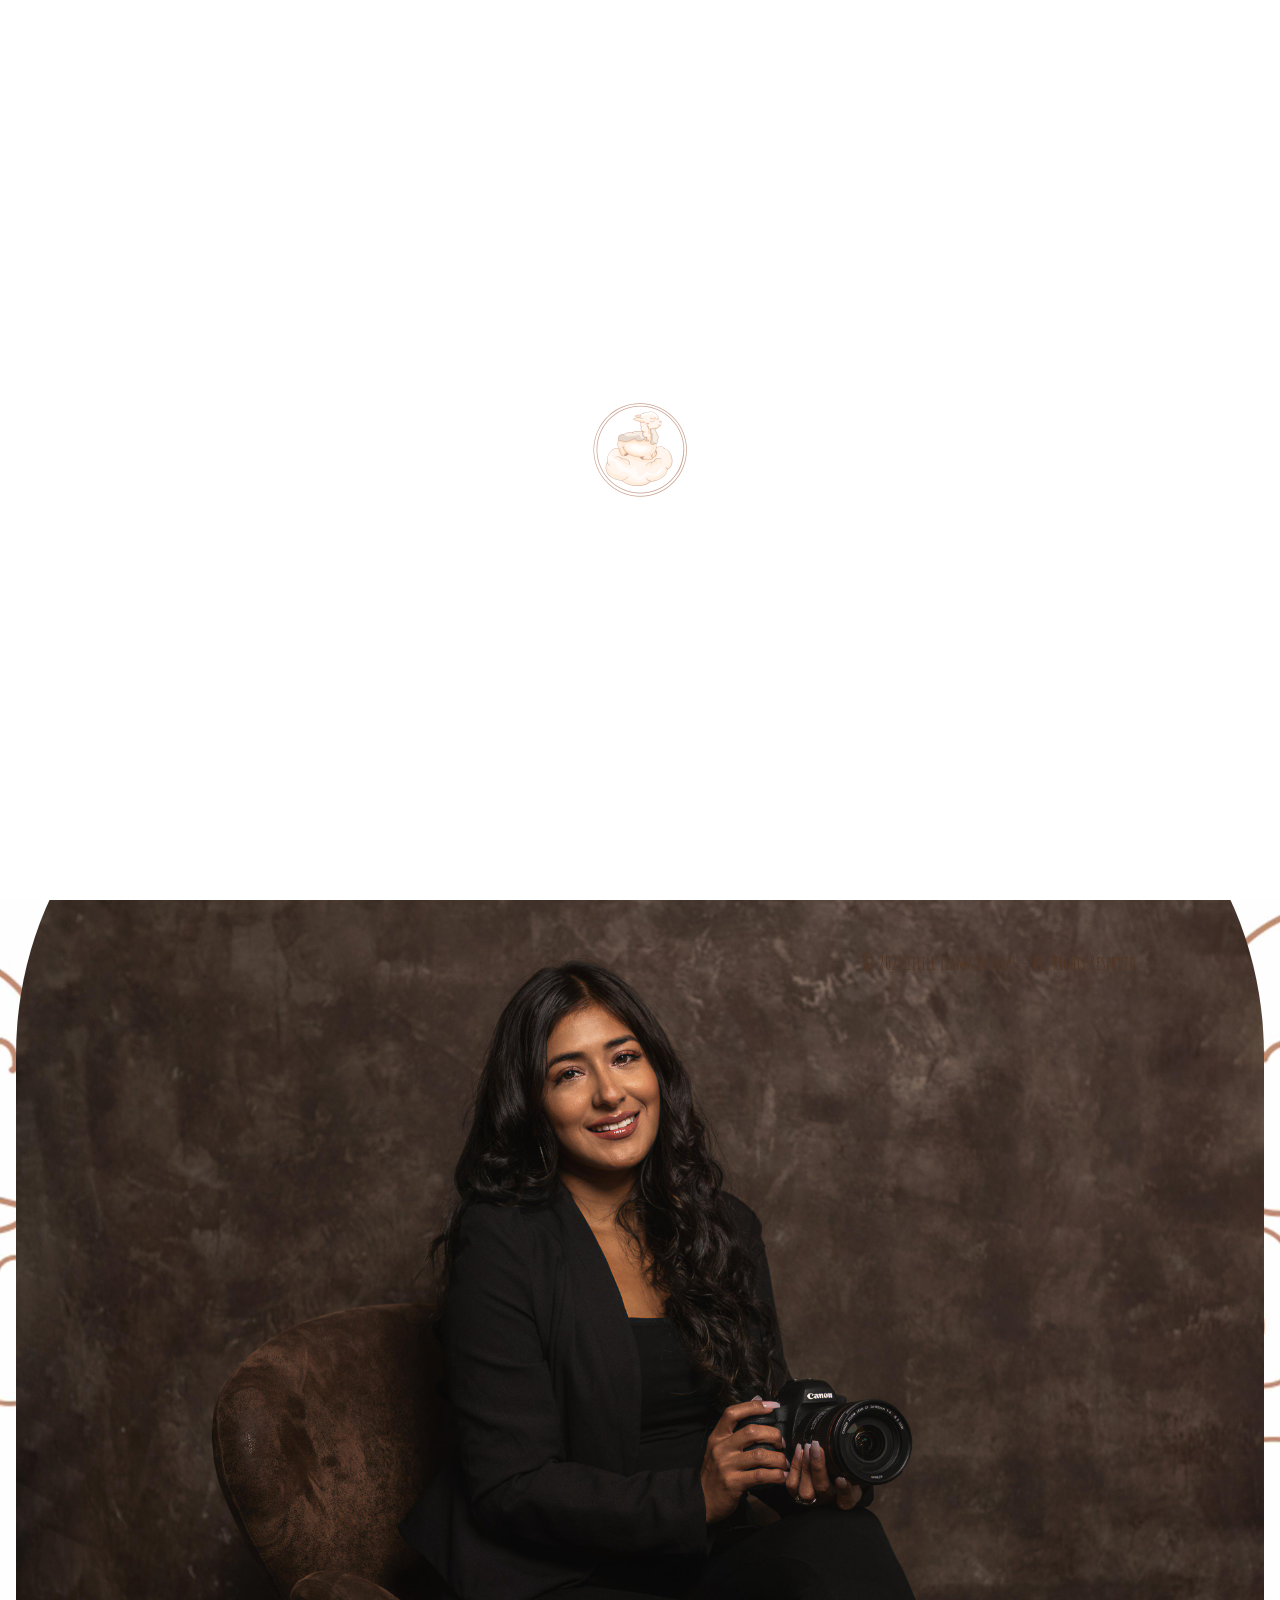
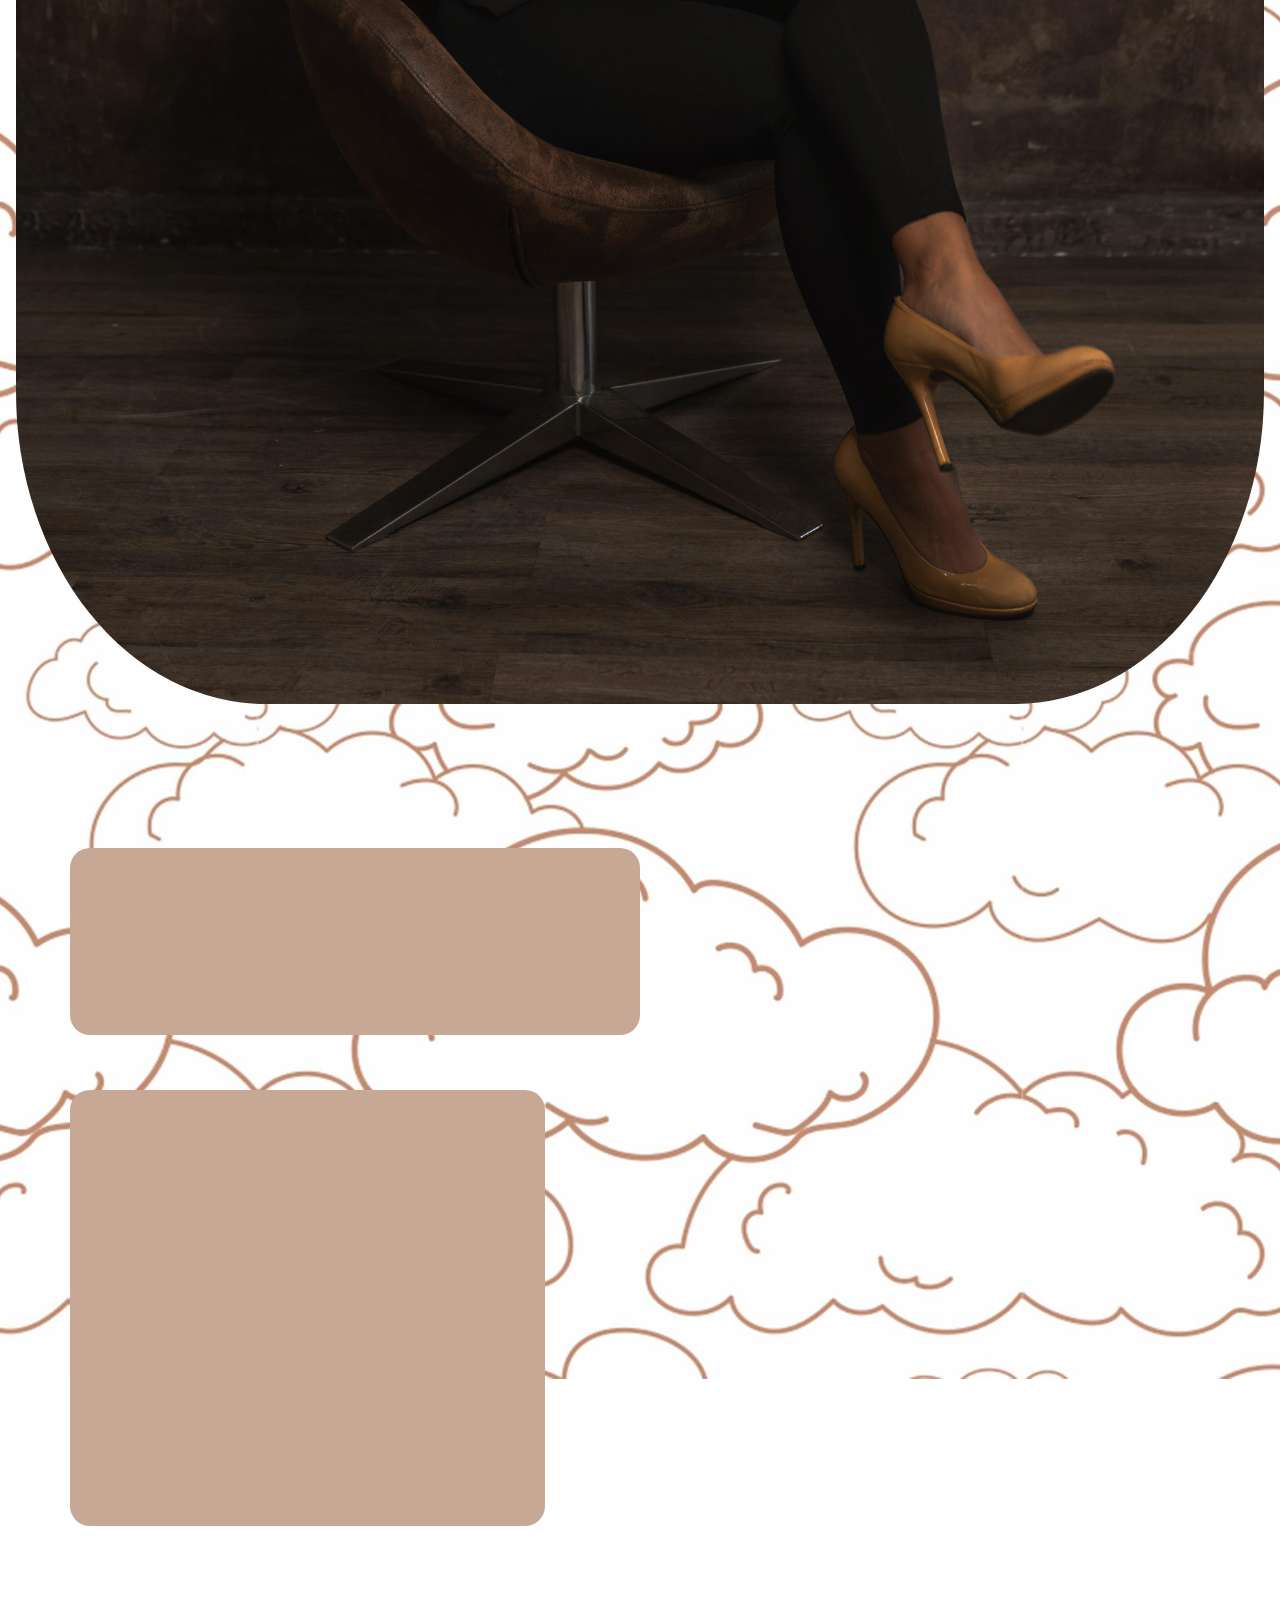
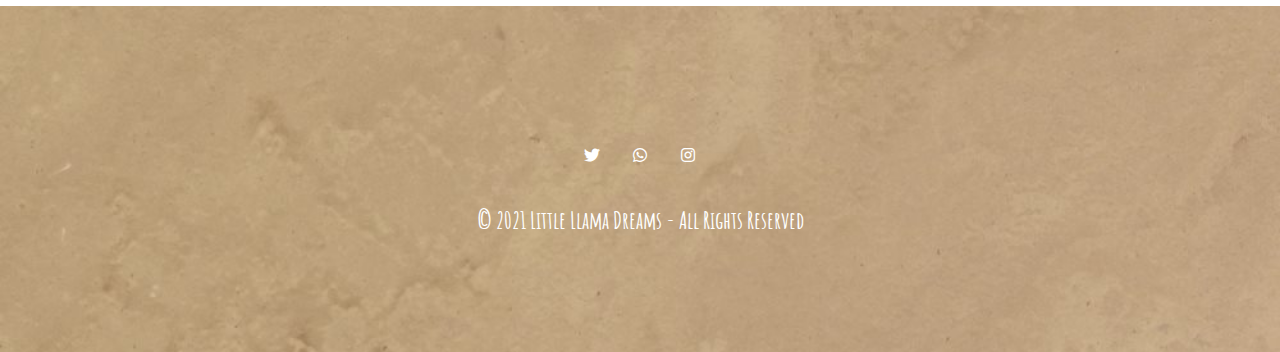
==== about-us.html @ 202f7746 "reupdating1" ====
﻿<!DOCTYPE html>
<html lang="en-US" class="no-js">

<head>

  <!-- Title -->
  <title>About Us - Little Llama Dreams</title>

  <!-- Required Meta Tags -->
  <meta charset="utf-8">
  <meta name="viewport" content="width=device-width, initial-scale=1, shrink-to-fit=no">
  <meta name="description" content="Always in our Memories">

  <!-- Libs CSS -->
  <link rel="stylesheet" href="assets/vendor/fullPage.js/dist/jquery.fullpage.min.css" type="text/css">
  <link rel="stylesheet" href="assets/vendor/slick/slick.min.css" type="text/css">
  <link rel="stylesheet" href="assets/vendor/vegas/vegas.min.css" type="text/css">
  <link rel="stylesheet" href="assets/vendor/magnific-popup/dist/magnific-popup.min.css" type="text/css">
  <link rel="stylesheet" href="assets/vendor/animate.css/animate.min.css" type="text/css">
  <link rel="stylesheet" href="assets/vendor/font-awesome/css/all.min.css" type="text/css">
  <link rel="stylesheet" href="assets/vendor/themify-icons/css/themify-icons.css" type="text/css">
  <link rel="shortcut icon" href="./loader.png">

  <!-- Fonts -->
  <link rel="stylesheet"
    href="https://fonts.googleapis.com/css?family=Open+Sans:400,700%7CMontserrat:200,300,400,500,700&display=swap">

  <!-- Theme CSS -->
  <link rel="stylesheet" href="assets/css/theme.css">

  <!-- Custom CSS -->
  <link rel="stylesheet" href="assets/css/custom.css">

</head>

<body class="layout-wide bg-big">

  <!-- Loader -->
  <div class="loader" style="background-color: white;">
    <img class="loading-custom" src="loader.png" alt="">
    <!-- <img class="loader-division" src="./assets/images/division.png" alt=""> -->
  </div>

  <div id="top"></div>

  <!-- Site navigation -->
  <nav class="site-navbar site-navbar navbar navbar-expand-lg navbar-light fixed-top bg-white shadow-light pt-0 px-4"
    data-navbar-base="navbar-light" data-navbar-toggled="navbar-light" data-navbar-scrolled="navbar-light">

    <!-- Brand -->
    <a class="navbar-brand mr-2" href="index.html">
      <img src="assets/images/logo.png" class="logo-alt" alt="">
    </a>
    <a class="navbar-brand mr-auto margin-neg" href="index.html">
      <img src="assets/images/logo-alt.png" class="logo-alt2" alt="">
    </a>

    <!-- Toggler -->
    <button class="navbar-toggler-alternative" type="button" data-toggle="collapse" data-target="#navbarCollapse"
      aria-controls="navbarCollapse" aria-expanded="false" aria-label="Toggle navigation">
      <span class="navbar-toggler-alternative-icon"></span>
    </button>

    <!-- Collapse -->
    <div class="collapse navbar-collapse" id="navbarCollapse">

      <!-- Navigation -->
      <ul class="navbar-nav ml-auto amatic" id="navigation">
        <li class="nav-item my-auto padding-izq" data-menuanchor="home">
          <a class="nav-link" href="index.html#home">Home</a>
        </li>
        <li class="nav-item my-auto padding-izq" data-menuanchor="what-we-do">
          <a class="nav-link" href="Services.html">Services</a>
        </li>
        <li class="nav-item my-auto padding-izq" data-menuanchor="about-us">
          <a class="nav-link" href="#about-us">About Us</a>
        </li>
        <li class="nav-item my-auto padding-izq" data-menuanchor="reviews">
          <a class="nav-link" href="review.html">Reviews</a>
        </li>
        <li class="nav-item padding-izq">
          <div class="dropdown">
            <a class="nav-link text-brown font-size cursor-pointer" id="dropdownMenuButton" data-toggle="dropdown"
              aria-haspopup="true" aria-expanded="false">
              Portfolio
            </a>
            <div class="dropdown-menu" aria-labelledby="dropdownMenuButton">
              <a class="dropdown-item text-brown font-size" href="Gallery/gallery1.html">Maternity</a>
              <a class="dropdown-item text-brown font-size" href="Gallery/gallery2.html">Newborn</a>
              <a class="dropdown-item text-brown font-size" href="Gallery/gallery3.html">Milestone</a>
            </div>
          </div>
        </li>
        <li class="nav-item">
          <ul class="list-inline d-lg-none mb-3">
            <li class="list-inline-item mx-0">
              <a class="btn btn-icon btn-text-secondary text-brown" href="#" tabindex="0">
                <i class="fab fa-twitter btn-icon-inner"></i>
              </a>
            </li>
            <li class="list-inline-item mx-0">
              <a class="btn btn-icon btn-text-secondary text-brown" href="#" tabindex="0">
                <i class="fab fa-whatsapp btn-icon-inner"></i>
              </a>
            </li>
            <li class="list-inline-item mx-0">
              <a class="btn btn-icon btn-text-secondary text-brown" href="https://instagram.com/littlellamadreams"
                target="_blank" tabindex="0">
                <i class="fab fa-instagram btn-icon-inner"></i>
              </a>
            </li>
          </ul>
        </li>
      </ul>

    </div>
  </nav>

  <!-- Back To Top Button -->
  <a href="#top" class="backtotop">
    <span class="text-brown">Back To Top</span>
    <i class="fas fa-angle-up text-brown"></i>
  </a>

  <!-- Scroll progress -->
  <div class="scroll-progress">
    <div class="sp-left">
      <div class="sp-inner"></div>
      <div class="sp-inner progress"></div>
    </div>
    <div class="sp-right">
      <div class="sp-inner"></div>
      <div class="sp-inner progress"></div>
    </div>
  </div>

  <!-- Fullpage content -->
  <div data-navigation="true">

    <!-- Section - Home -->
    <section class="ln-section d-flex ret" data-anchor="home" data-overlay-color="#00050e" data-overlay-opacity="50">
      <!--<div class="overlay overlay-advanced">
        <div class="overlay-inner bg-image-holder bg-cover">
          <img src="assets/images/background-llama.jpg" alt="background"> this image bg have to be commented
        </div>
      </div>-->
      <h2 class="about-tittle"> About Us </h2>

      <!--<div class="container on-mobile text-white mt-10">
        <div class="row">
          <div class="col-11 col-lg-9 col-xl-6 bg-custom-dark  px-5">
            <h1 class="my-5 animated milky text-center" data-animation="fadeInUp" data-animation-delay="600">Know a little more
              About Us</h1>
            <p class="mb-7 animated font-text text-brown" data-animation="fadeInUp" data-animation-delay="800">Hello and
              welcome to
              Little Llama Dreams! The photography studio where we celebrate family accomplishments by capturing the
              most precious moments of your life in photographs that you will treasure for the rest of your life. Based
              in New York, we specialize in maternity, newborn, cake smash, children, teens, and family photography and
              are based in New York. So, whether you're a soon-to-be mom, a new parent, or simply want to remember the
              good times you've had with your family, we can help!</p>
          </div>
        </div>
      </div>-->
    </section>

    <!-- Section - Our mission -->
    <!--<section class="ln-section d-xl-flex" data-anchor="about-us" data-tooltip="Our mission" data-overlay-color="#00050e"
      data-overlay-opacity="90">
      <div class="overlay overlay-advanced">
        <div class="overlay-inner bg-image-holder bg-cover">
          <img src="assets/images/baby-sleeping.jpg" alt="background"> this image bg have to be commented
        </div>
        <div class="overlay-inner bg-dark opacity-40"></div> this line have to be commented
      </div>
      <div class="container align-self-xl-center text-white">this line have to be commented

        <div class="row row2">
          <div class="col-11 col-xl-6 bg-custom-dark ">
            <h2 class="mb-4 animated milky text-center" data-animation="fadeInUp" data-animation-delay="150">About Us</h2>
            <p class="animated font-text text-brown" data-animation="fadeInUp" data-animation-delay="150">
              At Little Llama Dreams, we are committed to providing the very best photography experience to each and
              every client who walks through our doors and places their trust in us to capture beautiful images of the
              most loved ones in their life. We'd love to meet with you and talk about how we can collaborate to create
              amazing photographs for your family.
              <br><br>
              Our photography studio is fully equipped with a wide range of props, blankets, wraps, outfits, hats, and
              other accessories. Our goal from the moment you walk into our photography studio is to provide a
              home-like, pleasant experience in which parents can relax and enjoy the experience of their treasured baby
              being professionally photographed for the first time.
            </p>
          </div>
        </div>

      </div>
    </section>-->

    <section class="ln-section d-xl-flex" data-anchor="about-us-2" data-overlay-color="#00050e"
      data-overlay-opacity="90">
      <div class="overlay overlay-advanced">
        <div class="overlay-inner bg-image-holder bg-cover">
          <!-- <img src="assets/images/baby-sleeping.jpg" alt="background"> -->
        </div>
        <!-- <div class="overlay-inner bg-dark opacity-40"></div> -->
      </div>
      <div class="container align-self-xl-center text-white">

        <div class="row">
          <div class="col-11 col-xl-6 bg-custom-dark ">
            <h2 class="mb-4 animated milky text-center" data-animation="fadeInUp" data-animation-delay="150">We are committed to
              providing the very best photography experience</h2>
            <p class="animated font-text text-brown" data-animation="fadeInUp" data-animation-delay="150">
              To each and every client who walks through our doors and places their trust in us to capture beautiful
              images of the
              most loved ones in their life. We'd love to meet with you and talk about how we can collaborate to create
              amazing photographs for your family.
            </p>
          </div>
        </div>

      </div>
    </section>

    <div class="bg-cover ver">
      <img src="./new-pictures/ABOUT-ME.jpg" class="fulle" alt="">
    </div>
    <!-- Section - Contact -->
    <section class="ln-section d-xl-flex" data-anchor="contact" data-tooltip="Contact" data-overlay-color="#00050e"
      data-overlay-opacity="90">
      <div class="overlay overlay-advanced">
        <div class="overlay-inner bg-image-holder bg-cover">
          <!-- <img src="assets/images/lana-contact.jpg" alt="background"> -->
        </div>
      </div>
      <div class="container align-self-center text-white">
        <div class="row mb-7">
          <div class="col-11 col-xl-6 bg-custom-dark mt-10">
            <h2 class="mb-4 animated milky text-center" data-animation="fadeInUp">Contact Us</h2>
            <p class="animated font-text text-brown" data-animation="fadeInUp" data-animation-delay="150">Want to say
              hello? Want to know
              more about us? Give us a call or drop us an email and we will get back to you as soon as we can.</p>
          </div>
        </div>
        <div class="row">
          <div class="col-11 col-lg-5 mb-8 mb-lg-0 bg-custom-dark ">
            <div class="row">

              <div class="col-12 col-md-4 col-lg-6 mb-8 mb-md-0 mb-lg-5 animated" data-animation="fadeInUp"
                data-animation-delay="150">
                <div class="icon-5x mb-4 text-brown ti">
                  <i class="ti-mobile"></i>
                  <p class="mb-0 font-text text-brown text-center">+1 (347) 608 3062</p>
                </div>
              </div>

              <div class="col-12 col-md-4 col-lg-6 mb-8 mb-md-0 mb-lg-5 animated" data-animation="fadeInUp"
                data-animation-delay="150">
                <div class="icon-5x mb-4 text-brown ti">
                  <i class="ti-location-pin"></i>
                  <p class="mb-0 font-text text-brown text-center">104 grant ave Brooklyn NY 11208<br />
                    United States</p>
                </div>
              </div>

              <div class="col-12 col-md-4 col-lg-6 animated" data-animation="fadeInUp" data-animation-delay="150">
                <div class="icon-5x mb-4 text-brown ti">
                  <i class="ti-email"></i>
                  <p class="mb-0 font-text text-brown text-center"><a href="mailto:littlellamadreams@gmail.com"
                    class="text-brown">littlellamadreams@gmail.com</a>
                  </p>
                </div>
              </div>

            </div>
          </div>
          <div class="col-11 col-lg-6 offset-lg-1 animated bg-custom-dark " data-animation="fadeInUp"
            data-animation-delay="150">
            <div class="contact-form">
              <form class="mb-0 amatic text-brown" id="cf" name="cf" action="include/sendemail.php" method="post"
                autocomplete="off">
                <div class="form-row">

                  <div class="col-12 col-md-6">
                    <div class="form-group">
                      <input type="text" id="cf-name" name="cf-name" placeholder="Enter your name"
                        class="form-control required text-brown">
                    </div>
                  </div>

                  <div class="col-12 col-md-6">
                    <div class="form-group">
                      <input type="email" id="cf-email" name="cf-email" placeholder="Enter your email address"
                        class="form-control required text-brown">
                    </div>
                  </div>

                  <div class="col-12">
                    <div class="form-group">
                      <input type="text" id="cf-subject" name="cf-subject" placeholder="Subject (Optional)"
                        class="form-control text-brown">
                    </div>
                  </div>

                  <div class="col-12 mb-4">
                    <div class="form-group">
                      <textarea name="cf-message" id="cf-message" placeholder="Here goes your message"
                        class="form-control required text-brown" rows="7"></textarea>
                    </div>
                  </div>

                  <div class="col-12 d-none">
                    <input type="text" id="cf-botcheck" name="cf-botcheck" value="">
                  </div>

                  <input type="hidden" name="prefix" value="cf-">

                  <div class="col-12">
                    <button class="btn btn-white amatic text-brown" type="submit" id="cf-submit" name="cf-submit">Send
                      Message</button>
                  </div>

                </div>
              </form>
              <div class="contact-form-result"></div>
            </div>
          </div>
        </div>
      </div>
    </section>


  </div>

  <!-- Footer -->
  <footer class="position-relative py-10 py-lg-12 bg-brown2 text-gray-500">
    <div class="container">
      <div class="row">
        <div class="col-lg-10 col-xl-12 col-xxl-10 mx-auto text-center">
          <ul class="list-inline mb-5">
            <li class="list-inline-item mx-0">
              <a class="btn btn-icon btn-text-secondary text-white" href="#" tabindex="0">
                <i class="fab fa-twitter btn-icon-inner"></i>
              </a>
            </li>
            <li class="list-inline-item mx-0">
              <a class="btn btn-icon btn-text-secondary text-white" href="#" tabindex="0">
                <i class="fab fa-whatsapp btn-icon-inner"></i>
              </a>
            </li>
            <li class="list-inline-item mx-0">
              <a class="btn btn-icon btn-text-secondary text-white" href="https://instagram.com/littlellamadreams"
                target="_blank" tabindex="0">
                <i class="fab fa-instagram btn-icon-inner"></i>
              </a>
            </li>
          </ul>
          <p class="mb-0 text-white amatic">© 2021 Little Llama Dreams - All Rights Reserved</p>
        </div>
      </div>
    </div>
  </footer><!-- footer end -->

  <!-- Fullpage - Social icons -->
  <nav class="ln-social-icons">
    <ul class="mx-auto text-brown">
      <li><a href="#!"><i class="fab fa-twitter"></i></a></li>
      <li><a href="#!"><i class="fab fa-whatsapp"></i></a></li>
      <li><a href="https://instagram.com/littlellamadreams" target="_blank"><i class="fab fa-instagram"></i></a></li>
    </ul>
  </nav>

  <!-- Fullpage - Copyright -->
  <div class="ln-copyright text-right amatic text-brown text-s">
    <p class="text-brown">© 2021 Little Llama Dreams - All Rights Reserved</p>
  </div>

  <!-- Libs JS -->
  <script src="assets/vendor/jquery/dist/jquery.min.js"></script>
  <script src="assets/vendor/popper.js/dist/popper.min.js"></script>
  <script src="assets/vendor/bootstrap/dist/js/bootstrap.min.js"></script>
  <script src="assets/vendor/fullPage.js/dist/scrolloverflow.min.js"></script>
  <script src="assets/vendor/fullPage.js/dist/jquery.fullpage.min.js"></script>
  <script src="assets/vendor/waypoints/lib/jquery.waypoints.min.js"></script>
  <script src="assets/vendor/jquery-smooth-scroll/jquery.smooth-scroll.min.js"></script>
  <script src="assets/vendor/jquery-validation/dist/jquery.validate.min.js"></script>
  <script src="assets/vendor/jquery-form/dist/jquery.form.min.js"></script>
  <script src="assets/vendor/magnific-popup/dist/jquery.magnific-popup.min.js"></script>
  <script src="assets/vendor/jQuery.countdown/dist/jquery.countdown.min.js"></script>
  <script src="assets/vendor/granim.js/dist/granim.min.js"></script>
  <script src="assets/vendor/slick/slick.min.js"></script>
  <script src="assets/vendor/vegas/vegas.min.js"></script>

  <!-- Theme JS -->
  <script src="assets/js/main.js"></script>

</body>

</html>
---- assets/vendor/vegas/vegas.min.css ----
.vegas-overlay,.vegas-slide,.vegas-slide-inner,.vegas-timer,.vegas-wrapper{position:absolute;top:0;left:0;bottom:0;right:0;overflow:hidden;border:none;padding:0;margin:0}.vegas-overlay{opacity:.5;background:url(overlays/02.png) center center}.vegas-timer{top:auto;bottom:0;height:2px}.vegas-timer-progress{width:0;height:100%;background:#fff;transition:width ease-out}.vegas-timer-running .vegas-timer-progress{width:100%}.vegas-slide,.vegas-slide-inner{margin:0;padding:0;background:center center no-repeat;-webkit-transform:translateZ(0);transform:translateZ(0);will-change:transform,opacity}body .vegas-container{overflow:hidden!important;position:relative}.vegas-video{min-width:100%;min-height:100%;width:auto;height:auto}body.vegas-container{overflow:auto;position:static;z-index:-2}body.vegas-container>.vegas-overlay,body.vegas-container>.vegas-slide,body.vegas-container>.vegas-timer{position:fixed;z-index:-1}.vegas-transition-blur,.vegas-transition-blur2{opacity:0;-webkit-filter:blur(32px) brightness(1.01);filter:blur(32px) brightness(1.01)}.vegas-transition-blur-in,.vegas-transition-blur2-in{opacity:1;-webkit-filter:blur(0) brightness(1.01);filter:blur(0) brightness(1.01)}.vegas-transition-blur2-out{opacity:0}.vegas-transition-burn,.vegas-transition-burn2{opacity:0;-webkit-filter:contrast(1000%) saturate(1000%);filter:contrast(1000%) saturate(1000%)}.vegas-transition-burn-in,.vegas-transition-burn2-in{opacity:1;-webkit-filter:contrast(100%) saturate(100%);filter:contrast(100%) saturate(100%)}.vegas-transition-burn2-out{opacity:0;-webkit-filter:contrast(1000%) saturate(1000%);filter:contrast(1000%) saturate(1000%)}.vegas-transition-fade,.vegas-transition-fade2{opacity:0}.vegas-transition-fade-in,.vegas-transition-fade2-in{opacity:1}.vegas-transition-fade2-out{opacity:0}.vegas-transition-flash,.vegas-transition-flash2{opacity:0;-webkit-filter:brightness(25);filter:brightness(25)}.vegas-transition-flash-in,.vegas-transition-flash2-in{opacity:1;-webkit-filter:brightness(1);filter:brightness(1)}.vegas-transition-flash2-out{opacity:0;-webkit-filter:brightness(25);filter:brightness(25)}.vegas-transition-negative,.vegas-transition-negative2{opacity:0;-webkit-filter:invert(100%);filter:invert(100%)}.vegas-transition-negative-in,.vegas-transition-negative2-in{opacity:1;-webkit-filter:invert(0);filter:invert(0)}.vegas-transition-negative2-out{opacity:0;-webkit-filter:invert(100%);filter:invert(100%)}.vegas-transition-slideDown,.vegas-transition-slideDown2{-webkit-transform:translateY(-100%);transform:translateY(-100%)}.vegas-transition-slideDown-in,.vegas-transition-slideDown2-in{-webkit-transform:translateY(0);transform:translateY(0)}.vegas-transition-slideDown2-out{-webkit-transform:translateY(100%);transform:translateY(100%)}.vegas-transition-slideLeft,.vegas-transition-slideLeft2{-webkit-transform:translateX(100%);transform:translateX(100%)}.vegas-transition-slideLeft-in,.vegas-transition-slideLeft2-in{-webkit-transform:translateX(0);transform:translateX(0)}.vegas-transition-slideLeft2-out,.vegas-transition-slideRight,.vegas-transition-slideRight2{-webkit-transform:translateX(-100%);transform:translateX(-100%)}.vegas-transition-slideRight-in,.vegas-transition-slideRight2-in{-webkit-transform:translateX(0);transform:translateX(0)}.vegas-transition-slideRight2-out{-webkit-transform:translateX(100%);transform:translateX(100%)}.vegas-transition-slideUp,.vegas-transition-slideUp2{-webkit-transform:translateY(100%);transform:translateY(100%)}.vegas-transition-slideUp-in,.vegas-transition-slideUp2-in{-webkit-transform:translateY(0);transform:translateY(0)}.vegas-transition-slideUp2-out{-webkit-transform:translateY(-100%);transform:translateY(-100%)}.vegas-transition-swirlLeft,.vegas-transition-swirlLeft2{-webkit-transform:scale(2) rotate(35deg);transform:scale(2) rotate(35deg);opacity:0}.vegas-transition-swirlLeft-in,.vegas-transition-swirlLeft2-in{-webkit-transform:scale(1) rotate(0);transform:scale(1) rotate(0);opacity:1}.vegas-transition-swirlLeft2-out,.vegas-transition-swirlRight,.vegas-transition-swirlRight2{-webkit-transform:scale(2) rotate(-35deg);transform:scale(2) rotate(-35deg);opacity:0}.vegas-transition-swirlRight-in,.vegas-transition-swirlRight2-in{-webkit-transform:scale(1) rotate(0);transform:scale(1) rotate(0);opacity:1}.vegas-transition-swirlRight2-out{-webkit-transform:scale(2) rotate(35deg);transform:scale(2) rotate(35deg);opacity:0}.vegas-transition-zoomIn,.vegas-transition-zoomIn2{-webkit-transform:scale(0);transform:scale(0);opacity:0}.vegas-transition-zoomIn-in,.vegas-transition-zoomIn2-in{-webkit-transform:scale(1);transform:scale(1);opacity:1}.vegas-transition-zoomIn2-out,.vegas-transition-zoomOut,.vegas-transition-zoomOut2{-webkit-transform:scale(2);transform:scale(2);opacity:0}.vegas-transition-zoomOut-in,.vegas-transition-zoomOut2-in{-webkit-transform:scale(1);transform:scale(1);opacity:1}.vegas-transition-zoomOut2-out{-webkit-transform:scale(0);transform:scale(0);opacity:0}.vegas-animation-kenburns{-webkit-animation:kenburns ease-out;animation:kenburns ease-out}@-webkit-keyframes kenburns{0%{-webkit-transform:scale(1.5);transform:scale(1.5)}100%{-webkit-transform:scale(1);transform:scale(1)}}@keyframes kenburns{0%{-webkit-transform:scale(1.5);transform:scale(1.5)}100%{-webkit-transform:scale(1);transform:scale(1)}}.vegas-animation-kenburnsDownLeft{-webkit-animation:kenburnsDownLeft ease-out;animation:kenburnsDownLeft ease-out}@-webkit-keyframes kenburnsDownLeft{0%{-webkit-transform:scale(1.5) translate(10%,-10%);transform:scale(1.5) translate(10%,-10%)}100%{-webkit-transform:scale(1) translate(0,0);transform:scale(1) translate(0,0)}}@keyframes kenburnsDownLeft{0%{-webkit-transform:scale(1.5) translate(10%,-10%);transform:scale(1.5) translate(10%,-10%)}100%{-webkit-transform:scale(1) translate(0,0);transform:scale(1) translate(0,0)}}.vegas-animation-kenburnsDownRight{-webkit-animation:kenburnsDownRight ease-out;animation:kenburnsDownRight ease-out}@-webkit-keyframes kenburnsDownRight{0%{-webkit-transform:scale(1.5) translate(-10%,-10%);transform:scale(1.5) translate(-10%,-10%)}100%{-webkit-transform:scale(1) translate(0,0);transform:scale(1) translate(0,0)}}@keyframes kenburnsDownRight{0%{-webkit-transform:scale(1.5) translate(-10%,-10%);transform:scale(1.5) translate(-10%,-10%)}100%{-webkit-transform:scale(1) translate(0,0);transform:scale(1) translate(0,0)}}.vegas-animation-kenburnsDown{-webkit-animation:kenburnsDown ease-out;animation:kenburnsDown ease-out}@-webkit-keyframes kenburnsDown{0%{-webkit-transform:scale(1.5) translate(0,-10%);transform:scale(1.5) translate(0,-10%)}100%{-webkit-transform:scale(1) translate(0,0);transform:scale(1) translate(0,0)}}@keyframes kenburnsDown{0%{-webkit-transform:scale(1.5) translate(0,-10%);transform:scale(1.5) translate(0,-10%)}100%{-webkit-transform:scale(1) translate(0,0);transform:scale(1) translate(0,0)}}.vegas-animation-kenburnsLeft{-webkit-animation:kenburnsLeft ease-out;animation:kenburnsLeft ease-out}@-webkit-keyframes kenburnsLeft{0%{-webkit-transform:scale(1.5) translate(10%,0);transform:scale(1.5) translate(10%,0)}100%{-webkit-transform:scale(1) translate(0,0);transform:scale(1) translate(0,0)}}@keyframes kenburnsLeft{0%{-webkit-transform:scale(1.5) translate(10%,0);transform:scale(1.5) translate(10%,0)}100%{-webkit-transform:scale(1) translate(0,0);transform:scale(1) translate(0,0)}}.vegas-animation-kenburnsRight{-webkit-animation:kenburnsRight ease-out;animation:kenburnsRight ease-out}@-webkit-keyframes kenburnsRight{0%{-webkit-transform:scale(1.5) translate(-10%,0);transform:scale(1.5) translate(-10%,0)}100%{-webkit-transform:scale(1) translate(0,0);transform:scale(1) translate(0,0)}}@keyframes kenburnsRight{0%{-webkit-transform:scale(1.5) translate(-10%,0);transform:scale(1.5) translate(-10%,0)}100%{-webkit-transform:scale(1) translate(0,0);transform:scale(1) translate(0,0)}}.vegas-animation-kenburnsUpLeft{-webkit-animation:kenburnsUpLeft ease-out;animation:kenburnsUpLeft ease-out}@-webkit-keyframes kenburnsUpLeft{0%{-webkit-transform:scale(1.5) translate(10%,10%);transform:scale(1.5) translate(10%,10%)}100%{-webkit-transform:scale(1) translate(0,0);transform:scale(1) translate(0,0)}}@keyframes kenburnsUpLeft{0%{-webkit-transform:scale(1.5) translate(10%,10%);transform:scale(1.5) translate(10%,10%)}100%{-webkit-transform:scale(1) translate(0,0);transform:scale(1) translate(0,0)}}.vegas-animation-kenburnsUpRight{-webkit-animation:kenburnsUpRight ease-out;animation:kenburnsUpRight ease-out}@-webkit-keyframes kenburnsUpRight{0%{-webkit-transform:scale(1.5) translate(-10%,10%);transform:scale(1.5) translate(-10%,10%)}100%{-webkit-transform:scale(1) translate(0,0);transform:scale(1) translate(0,0)}}@keyframes kenburnsUpRight{0%{-webkit-transform:scale(1.5) translate(-10%,10%);transform:scale(1.5) translate(-10%,10%)}100%{-webkit-transform:scale(1) translate(0,0);transform:scale(1) translate(0,0)}}.vegas-animation-kenburnsUp{-webkit-animation:kenburnsUp ease-out;animation:kenburnsUp ease-out}@-webkit-keyframes kenburnsUp{0%{-webkit-transform:scale(1.5) translate(0,10%);transform:scale(1.5) translate(0,10%)}100%{-webkit-transform:scale(1) translate(0,0);transform:scale(1) translate(0,0)}}@keyframes kenburnsUp{0%{-webkit-transform:scale(1.5) translate(0,10%);transform:scale(1.5) translate(0,10%)}100%{-webkit-transform:scale(1) translate(0,0);transform:scale(1) translate(0,0)}}
/*# sourceMappingURL=vegas.min.css.map */
---- assets/vendor/themify-icons/css/themify-icons.css ----
@font-face {
	font-family: 'themify';
	src:url('../fonts/themify.eot?-fvbane');
	src:url('../fonts/themify.eot?#iefix-fvbane') format('embedded-opentype'),
		url('../fonts/themify.woff?-fvbane') format('woff'),
		url('../fonts/themify.ttf?-fvbane') format('truetype'),
		url('../fonts/themify.svg?-fvbane#themify') format('svg');
	font-weight: normal;
	font-style: normal;
}

[class^="ti-"], [class*=" ti-"] {
	font-family: 'themify';
	speak: none;
	font-style: normal;
	font-weight: normal;
	font-variant: normal;
	text-transform: none;
	line-height: 1;

	/* Better Font Rendering =========== */
	-webkit-font-smoothing: antialiased;
	-moz-osx-font-smoothing: grayscale;
}

.ti-wand:before {
	content: "\e600";
}
.ti-volume:before {
	content: "\e601";
}
.ti-user:before {
	content: "\e602";
}
.ti-unlock:before {
	content: "\e603";
}
.ti-unlink:before {
	content: "\e604";
}
.ti-trash:before {
	content: "\e605";
}
.ti-thought:before {
	content: "\e606";
}
.ti-target:before {
	content: "\e607";
}
.ti-tag:before {
	content: "\e608";
}
.ti-tablet:before {
	content: "\e609";
}
.ti-star:before {
	content: "\e60a";
}
.ti-spray:before {
	content: "\e60b";
}
.ti-signal:before {
	content: "\e60c";
}
.ti-shopping-cart:before {
	content: "\e60d";
}
.ti-shopping-cart-full:before {
	content: "\e60e";
}
.ti-settings:before {
	content: "\e60f";
}
.ti-search:before {
	content: "\e610";
}
.ti-zoom-in:before {
	content: "\e611";
}
.ti-zoom-out:before {
	content: "\e612";
}
.ti-cut:before {
	content: "\e613";
}
.ti-ruler:before {
	content: "\e614";
}
.ti-ruler-pencil:before {
	content: "\e615";
}
.ti-ruler-alt:before {
	content: "\e616";
}
.ti-bookmark:before {
	content: "\e617";
}
.ti-bookmark-alt:before {
	content: "\e618";
}
.ti-reload:before {
	content: "\e619";
}
.ti-plus:before {
	content: "\e61a";
}
.ti-pin:before {
	content: "\e61b";
}
.ti-pencil:before {
	content: "\e61c";
}
.ti-pencil-alt:before {
	content: "\e61d";
}
.ti-paint-roller:before {
	content: "\e61e";
}
.ti-paint-bucket:before {
	content: "\e61f";
}
.ti-na:before {
	content: "\e620";
}
.ti-mobile:before {
	content: "\e621";
}
.ti-minus:before {
	content: "\e622";
}
.ti-medall:before {
	content: "\e623";
}
.ti-medall-alt:before {
	content: "\e624";
}
.ti-marker:before {
	content: "\e625";
}
.ti-marker-alt:before {
	content: "\e626";
}
.ti-arrow-up:before {
	content: "\e627";
}
.ti-arrow-right:before {
	content: "\e628";
}
.ti-arrow-left:before {
	content: "\e629";
}
.ti-arrow-down:before {
	content: "\e62a";
}
.ti-lock:before {
	content: "\e62b";
}
.ti-location-arrow:before {
	content: "\e62c";
}
.ti-link:before {
	content: "\e62d";
}
.ti-layout:before {
	content: "\e62e";
}
.ti-layers:before {
	content: "\e62f";
}
.ti-layers-alt:before {
	content: "\e630";
}
.ti-key:before {
	content: "\e631";
}
.ti-import:before {
	content: "\e632";
}
.ti-image:before {
	content: "\e633";
}
.ti-heart:before {
	content: "\e634";
}
.ti-heart-broken:before {
	content: "\e635";
}
.ti-hand-stop:before {
	content: "\e636";
}
.ti-hand-open:before {
	content: "\e637";
}
.ti-hand-drag:before {
	content: "\e638";
}
.ti-folder:before {
	content: "\e639";
}
.ti-flag:before {
	content: "\e63a";
}
.ti-flag-alt:before {
	content: "\e63b";
}
.ti-flag-alt-2:before {
	content: "\e63c";
}
.ti-eye:before {
	content: "\e63d";
}
.ti-export:before {
	content: "\e63e";
}
.ti-exchange-vertical:before {
	content: "\e63f";
}
.ti-desktop:before {
	content: "\e640";
}
.ti-cup:before {
	content: "\e641";
}
.ti-crown:before {
	content: "\e642";
}
.ti-comments:before {
	content: "\e643";
}
.ti-comment:before {
	content: "\e644";
}
.ti-comment-alt:before {
	content: "\e645";
}
.ti-close:before {
	content: "\e646";
}
.ti-clip:before {
	content: "\e647";
}
.ti-angle-up:before {
	content: "\e648";
}
.ti-angle-right:before {
	content: "\e649";
}
.ti-angle-left:before {
	content: "\e64a";
}
.ti-angle-down:before {
	content: "\e64b";
}
.ti-check:before {
	content: "\e64c";
}
.ti-check-box:before {
	content: "\e64d";
}
.ti-camera:before {
	content: "\e64e";
}
.ti-announcement:before {
	content: "\e64f";
}
.ti-brush:before {
	content: "\e650";
}
.ti-briefcase:before {
	content: "\e651";
}
.ti-bolt:before {
	content: "\e652";
}
.ti-bolt-alt:before {
	content: "\e653";
}
.ti-blackboard:before {
	content: "\e654";
}
.ti-bag:before {
	content: "\e655";
}
.ti-move:before {
	content: "\e656";
}
.ti-arrows-vertical:before {
	content: "\e657";
}
.ti-arrows-horizontal:before {
	content: "\e658";
}
.ti-fullscreen:before {
	content: "\e659";
}
.ti-arrow-top-right:before {
	content: "\e65a";
}
.ti-arrow-top-left:before {
	content: "\e65b";
}
.ti-arrow-circle-up:before {
	content: "\e65c";
}
.ti-arrow-circle-right:before {
	content: "\e65d";
}
.ti-arrow-circle-left:before {
	content: "\e65e";
}
.ti-arrow-circle-down:before {
	content: "\e65f";
}
.ti-angle-double-up:before {
	content: "\e660";
}
.ti-angle-double-right:before {
	content: "\e661";
}
.ti-angle-double-left:before {
	content: "\e662";
}
.ti-angle-double-down:before {
	content: "\e663";
}
.ti-zip:before {
	content: "\e664";
}
.ti-world:before {
	content: "\e665";
}
.ti-wheelchair:before {
	content: "\e666";
}
.ti-view-list:before {
	content: "\e667";
}
.ti-view-list-alt:before {
	content: "\e668";
}
.ti-view-grid:before {
	content: "\e669";
}
.ti-uppercase:before {
	content: "\e66a";
}
.ti-upload:before {
	content: "\e66b";
}
.ti-underline:before {
	content: "\e66c";
}
.ti-truck:before {
	content: "\e66d";
}
.ti-timer:before {
	content: "\e66e";
}
.ti-ticket:before {
	content: "\e66f";
}
.ti-thumb-up:before {
	content: "\e670";
}
.ti-thumb-down:before {
	content: "\e671";
}
.ti-text:before {
	content: "\e672";
}
.ti-stats-up:before {
	content: "\e673";
}
.ti-stats-down:before {
	content: "\e674";
}
.ti-split-v:before {
	content: "\e675";
}
.ti-split-h:before {
	content: "\e676";
}
.ti-smallcap:before {
	content: "\e677";
}
.ti-shine:before {
	content: "\e678";
}
.ti-shift-right:before {
	content: "\e679";
}
.ti-shift-left:before {
	content: "\e67a";
}
.ti-shield:before {
	content: "\e67b";
}
.ti-notepad:before {
	content: "\e67c";
}
.ti-server:before {
	content: "\e67d";
}
.ti-quote-right:before {
	content: "\e67e";
}
.ti-quote-left:before {
	content: "\e67f";
}
.ti-pulse:before {
	content: "\e680";
}
.ti-printer:before {
	content: "\e681";
}
.ti-power-off:before {
	content: "\e682";
}
.ti-plug:before {
	content: "\e683";
}
.ti-pie-chart:before {
	content: "\e684";
}
.ti-paragraph:before {
	content: "\e685";
}
.ti-panel:before {
	content: "\e686";
}
.ti-package:before {
	content: "\e687";
}
.ti-music:before {
	content: "\e688";
}
.ti-music-alt:before {
	content: "\e689";
}
.ti-mouse:before {
	content: "\e68a";
}
.ti-mouse-alt:before {
	content: "\e68b";
}
.ti-money:before {
	content: "\e68c";
}
.ti-microphone:before {
	content: "\e68d";
}
.ti-menu:before {
	content: "\e68e";
}
.ti-menu-alt:before {
	content: "\e68f";
}
.ti-map:before {
	content: "\e690";
}
.ti-map-alt:before {
	content: "\e691";
}
.ti-loop:before {
	content: "\e692";
}
.ti-location-pin:before {
	content: "\e693";
}
.ti-list:before {
	content: "\e694";
}
.ti-light-bulb:before {
	content: "\e695";
}
.ti-Italic:before {
	content: "\e696";
}
.ti-info:before {
	content: "\e697";
}
.ti-infinite:before {
	content: "\e698";
}
.ti-id-badge:before {
	content: "\e699";
}
.ti-hummer:before {
	content: "\e69a";
}
.ti-home:before {
	content: "\e69b";
}
.ti-help:before {
	content: "\e69c";
}
.ti-headphone:before {
	content: "\e69d";
}
.ti-harddrives:before {
	content: "\e69e";
}
.ti-harddrive:before {
	content: "\e69f";
}
.ti-gift:before {
	content: "\e6a0";
}
.ti-game:before {
	content: "\e6a1";
}
.ti-filter:before {
	content: "\e6a2";
}
.ti-files:before {
	content: "\e6a3";
}
.ti-file:before {
	content: "\e6a4";
}
.ti-eraser:before {
	content: "\e6a5";
}
.ti-envelope:before {
	content: "\e6a6";
}
.ti-download:before {
	content: "\e6a7";
}
.ti-direction:before {
	content: "\e6a8";
}
.ti-direction-alt:before {
	content: "\e6a9";
}
.ti-dashboard:before {
	content: "\e6aa";
}
.ti-control-stop:before {
	content: "\e6ab";
}
.ti-control-shuffle:before {
	content: "\e6ac";
}
.ti-control-play:before {
	content: "\e6ad";
}
.ti-control-pause:before {
	content: "\e6ae";
}
.ti-control-forward:before {
	content: "\e6af";
}
.ti-control-backward:before {
	content: "\e6b0";
}
.ti-cloud:before {
	content: "\e6b1";
}
.ti-cloud-up:before {
	content: "\e6b2";
}
.ti-cloud-down:before {
	content: "\e6b3";
}
.ti-clipboard:before {
	content: "\e6b4";
}
.ti-car:before {
	content: "\e6b5";
}
.ti-calendar:before {
	content: "\e6b6";
}
.ti-book:before {
	content: "\e6b7";
}
.ti-bell:before {
	content: "\e6b8";
}
.ti-basketball:before {
	content: "\e6b9";
}
.ti-bar-chart:before {
	content: "\e6ba";
}
.ti-bar-chart-alt:before {
	content: "\e6bb";
}
.ti-back-right:before {
	content: "\e6bc";
}
.ti-back-left:before {
	content: "\e6bd";
}
.ti-arrows-corner:before {
	content: "\e6be";
}
.ti-archive:before {
	content: "\e6bf";
}
.ti-anchor:before {
	content: "\e6c0";
}
.ti-align-right:before {
	content: "\e6c1";
}
.ti-align-left:before {
	content: "\e6c2";
}
.ti-align-justify:before {
	content: "\e6c3";
}
.ti-align-center:before {
	content: "\e6c4";
}
.ti-alert:before {
	content: "\e6c5";
}
.ti-alarm-clock:before {
	content: "\e6c6";
}
.ti-agenda:before {
	content: "\e6c7";
}
.ti-write:before {
	content: "\e6c8";
}
.ti-window:before {
	content: "\e6c9";
}
.ti-widgetized:before {
	content: "\e6ca";
}
.ti-widget:before {
	content: "\e6cb";
}
.ti-widget-alt:before {
	content: "\e6cc";
}
.ti-wallet:before {
	content: "\e6cd";
}
.ti-video-clapper:before {
	content: "\e6ce";
}
.ti-video-camera:before {
	content: "\e6cf";
}
.ti-vector:before {
	content: "\e6d0";
}
.ti-themify-logo:before {
	content: "\e6d1";
}
.ti-themify-favicon:before {
	content: "\e6d2";
}
.ti-themify-favicon-alt:before {
	content: "\e6d3";
}
.ti-support:before {
	content: "\e6d4";
}
.ti-stamp:before {
	content: "\e6d5";
}
.ti-split-v-alt:before {
	content: "\e6d6";
}
.ti-slice:before {
	content: "\e6d7";
}
.ti-shortcode:before {
	content: "\e6d8";
}
.ti-shift-right-alt:before {
	content: "\e6d9";
}
.ti-shift-left-alt:before {
	content: "\e6da";
}
.ti-ruler-alt-2:before {
	content: "\e6db";
}
.ti-receipt:before {
	content: "\e6dc";
}
.ti-pin2:before {
	content: "\e6dd";
}
.ti-pin-alt:before {
	content: "\e6de";
}
.ti-pencil-alt2:before {
	content: "\e6df";
}
.ti-palette:before {
	content: "\e6e0";
}
.ti-more:before {
	content: "\e6e1";
}
.ti-more-alt:before {
	content: "\e6e2";
}
.ti-microphone-alt:before {
	content: "\e6e3";
}
.ti-magnet:before {
	content: "\e6e4";
}
.ti-line-double:before {
	content: "\e6e5";
}
.ti-line-dotted:before {
	content: "\e6e6";
}
.ti-line-dashed:before {
	content: "\e6e7";
}
.ti-layout-width-full:before {
	content: "\e6e8";
}
.ti-layout-width-default:before {
	content: "\e6e9";
}
.ti-layout-width-default-alt:before {
	content: "\e6ea";
}
.ti-layout-tab:before {
	content: "\e6eb";
}
.ti-layout-tab-window:before {
	content: "\e6ec";
}
.ti-layout-tab-v:before {
	content: "\e6ed";
}
.ti-layout-tab-min:before {
	content: "\e6ee";
}
.ti-layout-slider:before {
	content: "\e6ef";
}
.ti-layout-slider-alt:before {
	content: "\e6f0";
}
.ti-layout-sidebar-right:before {
	content: "\e6f1";
}
.ti-layout-sidebar-none:before {
	content: "\e6f2";
}
.ti-layout-sidebar-left:before {
	content: "\e6f3";
}
.ti-layout-placeholder:before {
	content: "\e6f4";
}
.ti-layout-menu:before {
	content: "\e6f5";
}
.ti-layout-menu-v:before {
	content: "\e6f6";
}
.ti-layout-menu-separated:before {
	content: "\e6f7";
}
.ti-layout-menu-full:before {
	content: "\e6f8";
}
.ti-layout-media-right-alt:before {
	content: "\e6f9";
}
.ti-layout-media-right:before {
	content: "\e6fa";
}
.ti-layout-media-overlay:before {
	content: "\e6fb";
}
.ti-layout-media-overlay-alt:before {
	content: "\e6fc";
}
.ti-layout-media-overlay-alt-2:before {
	content: "\e6fd";
}
.ti-layout-media-left-alt:before {
	content: "\e6fe";
}
.ti-layout-media-left:before {
	content: "\e6ff";
}
.ti-layout-media-center-alt:before {
	content: "\e700";
}
.ti-layout-media-center:before {
	content: "\e701";
}
.ti-layout-list-thumb:before {
	content: "\e702";
}
.ti-layout-list-thumb-alt:before {
	content: "\e703";
}
.ti-layout-list-post:before {
	content: "\e704";
}
.ti-layout-list-large-image:before {
	content: "\e705";
}
.ti-layout-line-solid:before {
	content: "\e706";
}
.ti-layout-grid4:before {
	content: "\e707";
}
.ti-layout-grid3:before {
	content: "\e708";
}
.ti-layout-grid2:before {
	content: "\e709";
}
.ti-layout-grid2-thumb:before {
	content: "\e70a";
}
.ti-layout-cta-right:before {
	content: "\e70b";
}
.ti-layout-cta-left:before {
	content: "\e70c";
}
.ti-layout-cta-center:before {
	content: "\e70d";
}
.ti-layout-cta-btn-right:before {
	content: "\e70e";
}
.ti-layout-cta-btn-left:before {
	content: "\e70f";
}
.ti-layout-column4:before {
	content: "\e710";
}
.ti-layout-column3:before {
	content: "\e711";
}
.ti-layout-column2:before {
	content: "\e712";
}
.ti-layout-accordion-separated:before {
	content: "\e713";
}
.ti-layout-accordion-merged:before {
	content: "\e714";
}
.ti-layout-accordion-list:before {
	content: "\e715";
}
.ti-ink-pen:before {
	content: "\e716";
}
.ti-info-alt:before {
	content: "\e717";
}
.ti-help-alt:before {
	content: "\e718";
}
.ti-headphone-alt:before {
	content: "\e719";
}
.ti-hand-point-up:before {
	content: "\e71a";
}
.ti-hand-point-right:before {
	content: "\e71b";
}
.ti-hand-point-left:before {
	content: "\e71c";
}
.ti-hand-point-down:before {
	content: "\e71d";
}
.ti-gallery:before {
	content: "\e71e";
}
.ti-face-smile:before {
	content: "\e71f";
}
.ti-face-sad:before {
	content: "\e720";
}
.ti-credit-card:before {
	content: "\e721";
}
.ti-control-skip-forward:before {
	content: "\e722";
}
.ti-control-skip-backward:before {
	content: "\e723";
}
.ti-control-record:before {
	content: "\e724";
}
.ti-control-eject:before {
	content: "\e725";
}
.ti-comments-smiley:before {
	content: "\e726";
}
.ti-brush-alt:before {
	content: "\e727";
}
.ti-youtube:before {
	content: "\e728";
}
.ti-vimeo:before {
	content: "\e729";
}
.ti-twitter:before {
	content: "\e72a";
}
.ti-time:before {
	content: "\e72b";
}
.ti-tumblr:before {
	content: "\e72c";
}
.ti-skype:before {
	content: "\e72d";
}
.ti-share:before {
	content: "\e72e";
}
.ti-share-alt:before {
	content: "\e72f";
}
.ti-rocket:before {
	content: "\e730";
}
.ti-pinterest:before {
	content: "\e731";
}
.ti-new-window:before {
	content: "\e732";
}
.ti-microsoft:before {
	content: "\e733";
}
.ti-list-ol:before {
	content: "\e734";
}
.ti-linkedin:before {
	content: "\e735";
}
.ti-layout-sidebar-2:before {
	content: "\e736";
}
.ti-layout-grid4-alt:before {
	content: "\e737";
}
.ti-layout-grid3-alt:before {
	content: "\e738";
}
.ti-layout-grid2-alt:before {
	content: "\e739";
}
.ti-layout-column4-alt:before {
	content: "\e73a";
}
.ti-layout-column3-alt:before {
	content: "\e73b";
}
.ti-layout-column2-alt:before {
	content: "\e73c";
}
.ti-instagram:before {
	content: "\e73d";
}
.ti-google:before {
	content: "\e73e";
}
.ti-github:before {
	content: "\e73f";
}
.ti-flickr:before {
	content: "\e740";
}
.ti-facebook:before {
	content: "\e741";
}
.ti-dropbox:before {
	content: "\e742";
}
.ti-dribbble:before {
	content: "\e743";
}
.ti-apple:before {
	content: "\e744";
}
.ti-android:before {
	content: "\e745";
}
.ti-save:before {
	content: "\e746";
}
.ti-save-alt:before {
	content: "\e747";
}
.ti-yahoo:before {
	content: "\e748";
}
.ti-wordpress:before {
	content: "\e749";
}
.ti-vimeo-alt:before {
	content: "\e74a";
}
.ti-twitter-alt:before {
	content: "\e74b";
}
.ti-tumblr-alt:before {
	content: "\e74c";
}
.ti-trello:before {
	content: "\e74d";
}
.ti-stack-overflow:before {
	content: "\e74e";
}
.ti-soundcloud:before {
	content: "\e74f";
}
.ti-sharethis:before {
	content: "\e750";
}
.ti-sharethis-alt:before {
	content: "\e751";
}
.ti-reddit:before {
	content: "\e752";
}
.ti-pinterest-alt:before {
	content: "\e753";
}
.ti-microsoft-alt:before {
	content: "\e754";
}
.ti-linux:before {
	content: "\e755";
}
.ti-jsfiddle:before {
	content: "\e756";
}
.ti-joomla:before {
	content: "\e757";
}
.ti-html5:before {
	content: "\e758";
}
.ti-flickr-alt:before {
	content: "\e759";
}
.ti-email:before {
	content: "\e75a";
}
.ti-drupal:before {
	content: "\e75b";
}
.ti-dropbox-alt:before {
	content: "\e75c";
}
.ti-css3:before {
	content: "\e75d";
}
.ti-rss:before {
	content: "\e75e";
}
.ti-rss-alt:before {
	content: "\e75f";
}
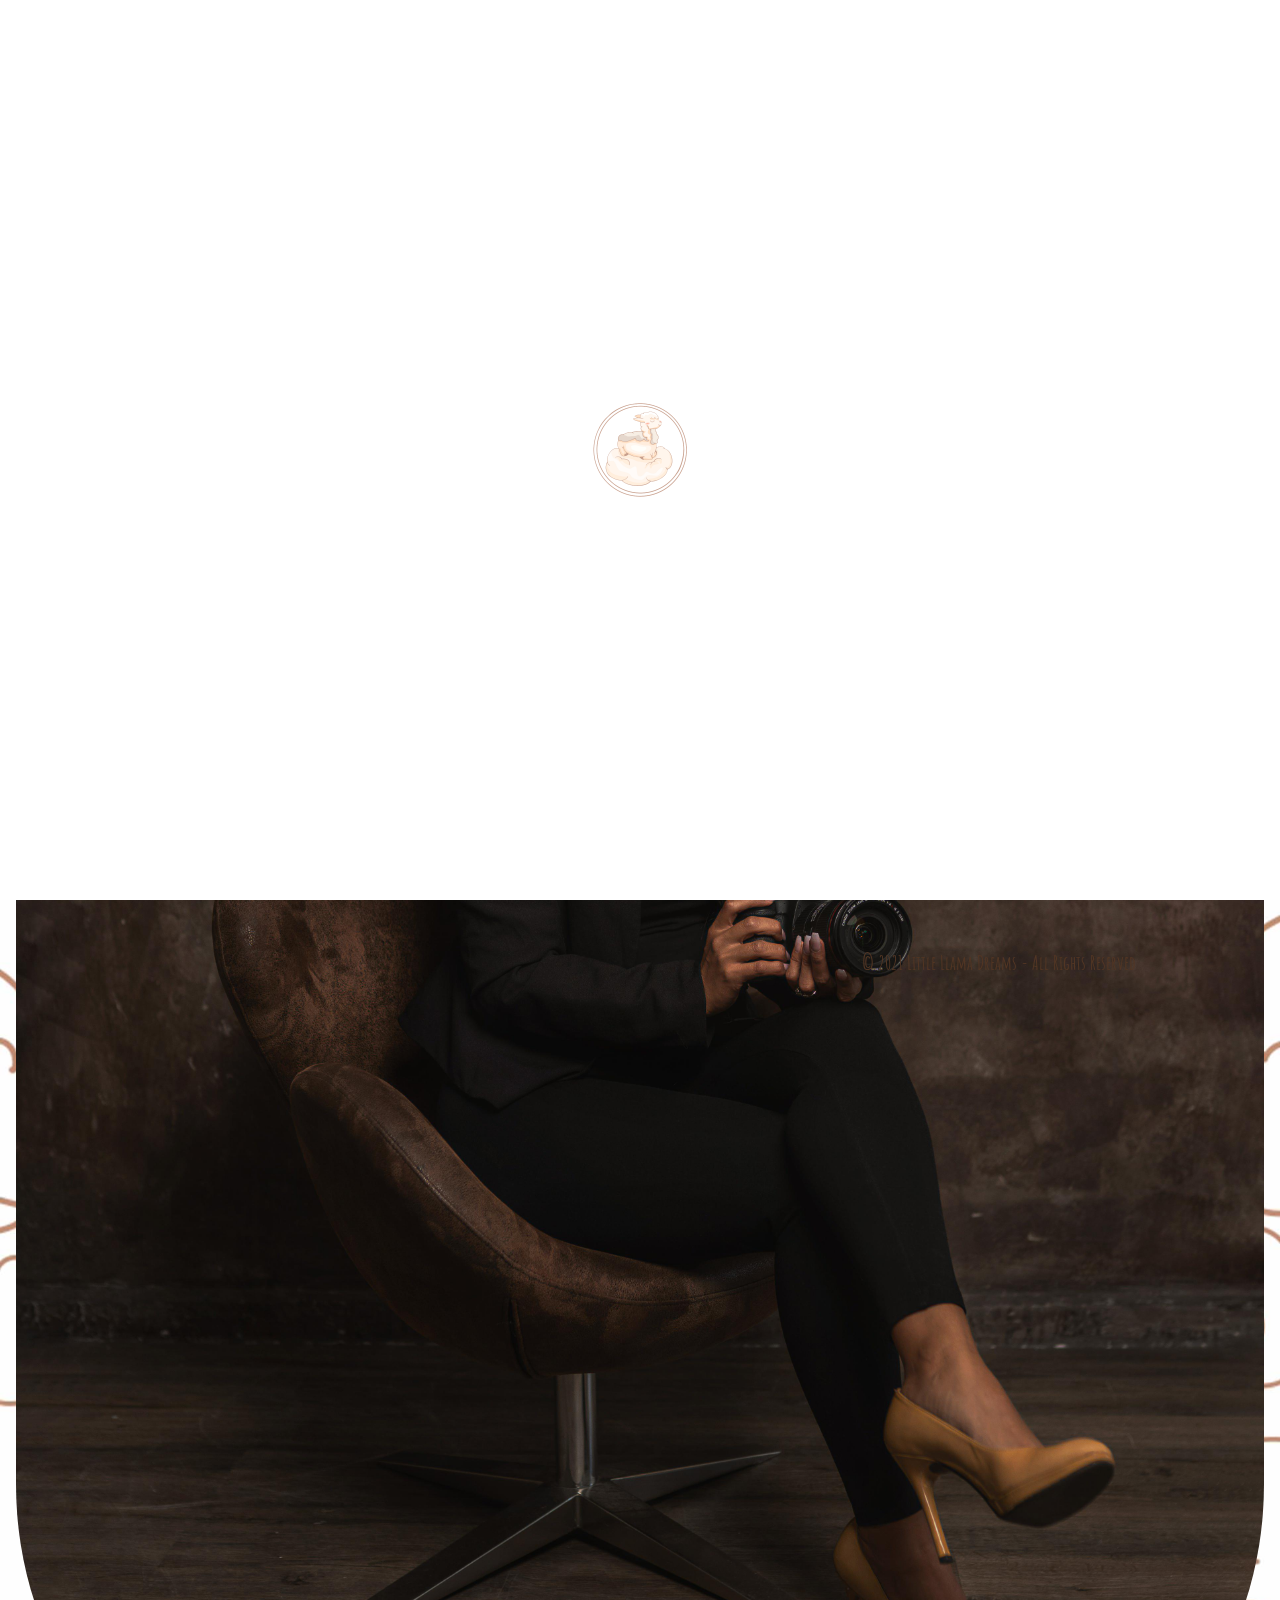
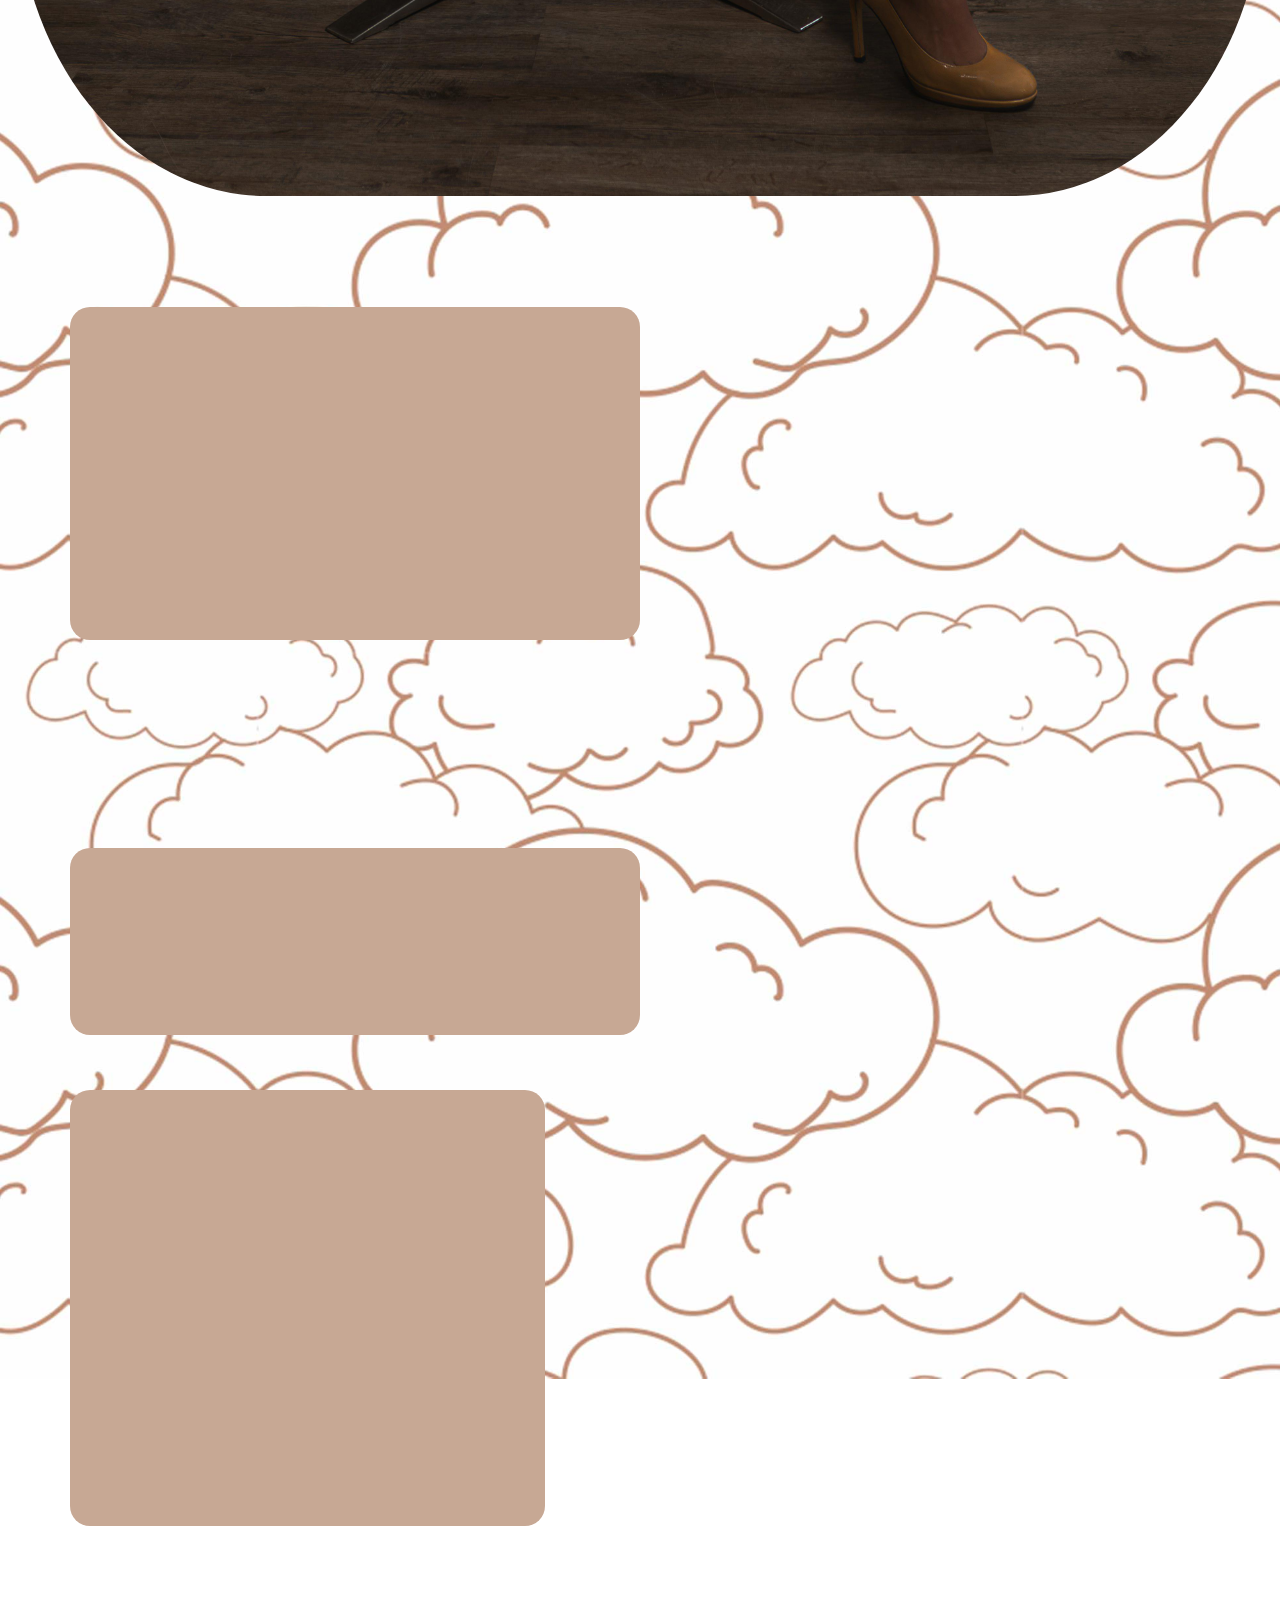
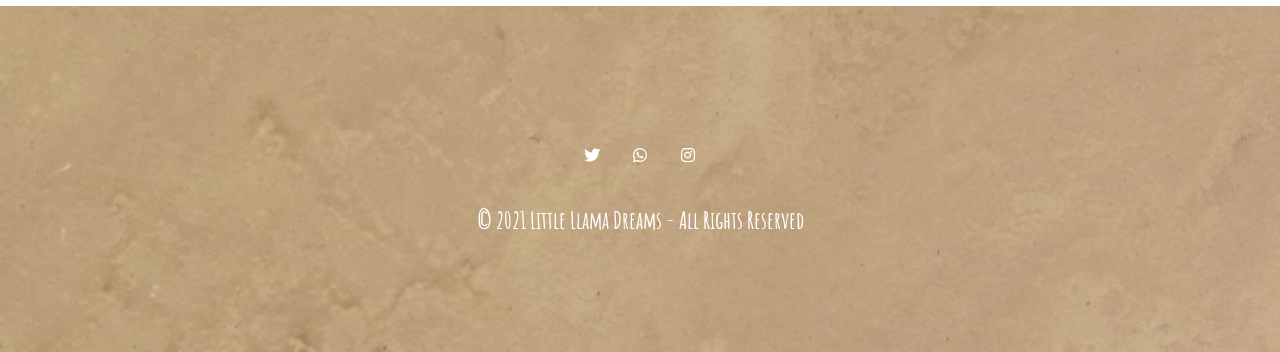
==== commit fa32d255: "update tuesday afternoon" ====
--- a/about-us.html
+++ b/about-us.html
@@ -162,7 +162,9 @@
         </div>
       </div>-->
     </section>
-
+    <div class="bg-cover ver">
+      <img src="./new-pictures/ABOUT-ME.jpg" class="fulle" alt="">
+    </div>
     <!-- Section - Our mission -->
     <!--<section class="ln-section d-xl-flex" data-anchor="about-us" data-tooltip="Our mission" data-overlay-color="#00050e"
       data-overlay-opacity="90">
@@ -220,9 +222,7 @@
       </div>
     </section>
 
-    <div class="bg-cover ver">
-      <img src="./new-pictures/ABOUT-ME.jpg" class="fulle" alt="">
-    </div>
+    
     <!-- Section - Contact -->
     <section class="ln-section d-xl-flex" data-anchor="contact" data-tooltip="Contact" data-overlay-color="#00050e"
       data-overlay-opacity="90">
--- a/assets/css/custom.css
+++ b/assets/css/custom.css
@@ -138,7 +138,7 @@
     }
 }
 
-.bg-brown2 {
+.bg-brown2 {    
     background-image: url(../images/AD601.jpg);
     background-repeat: no-repeat;
     background-size: cover;
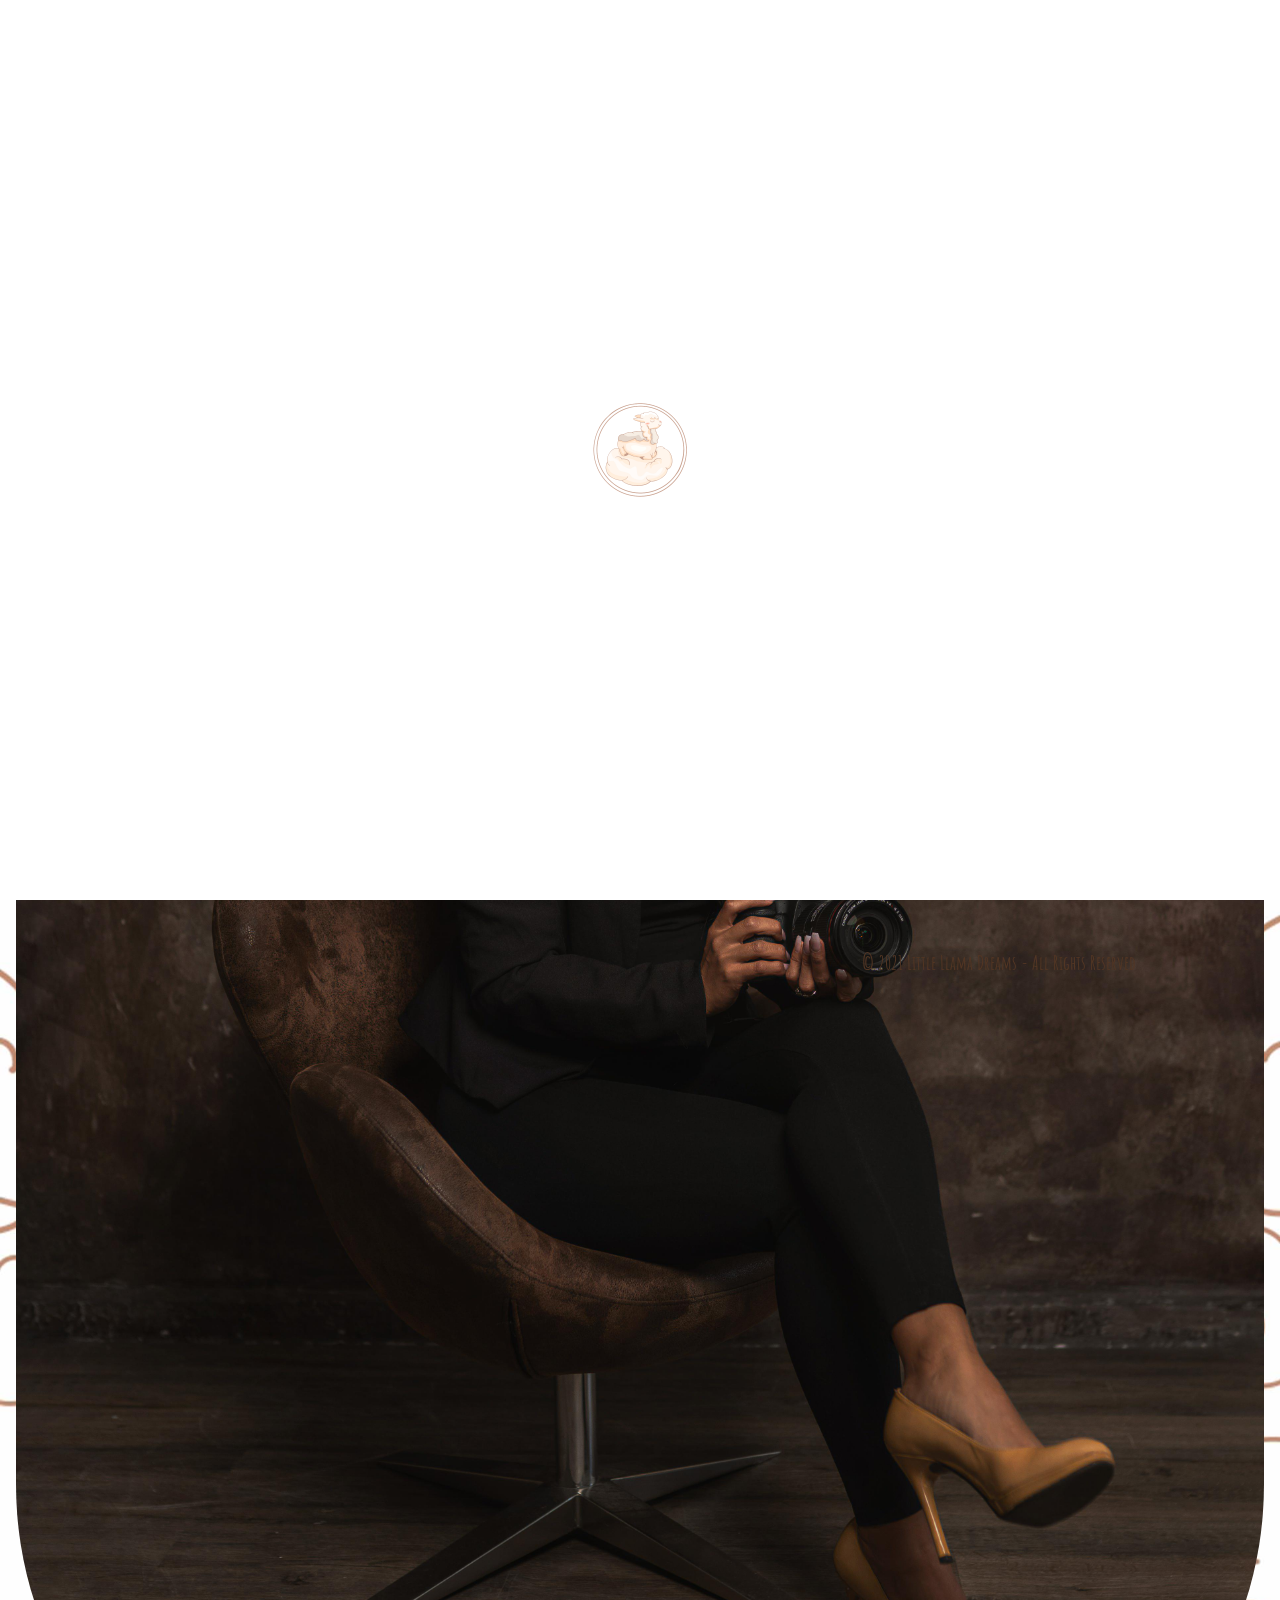
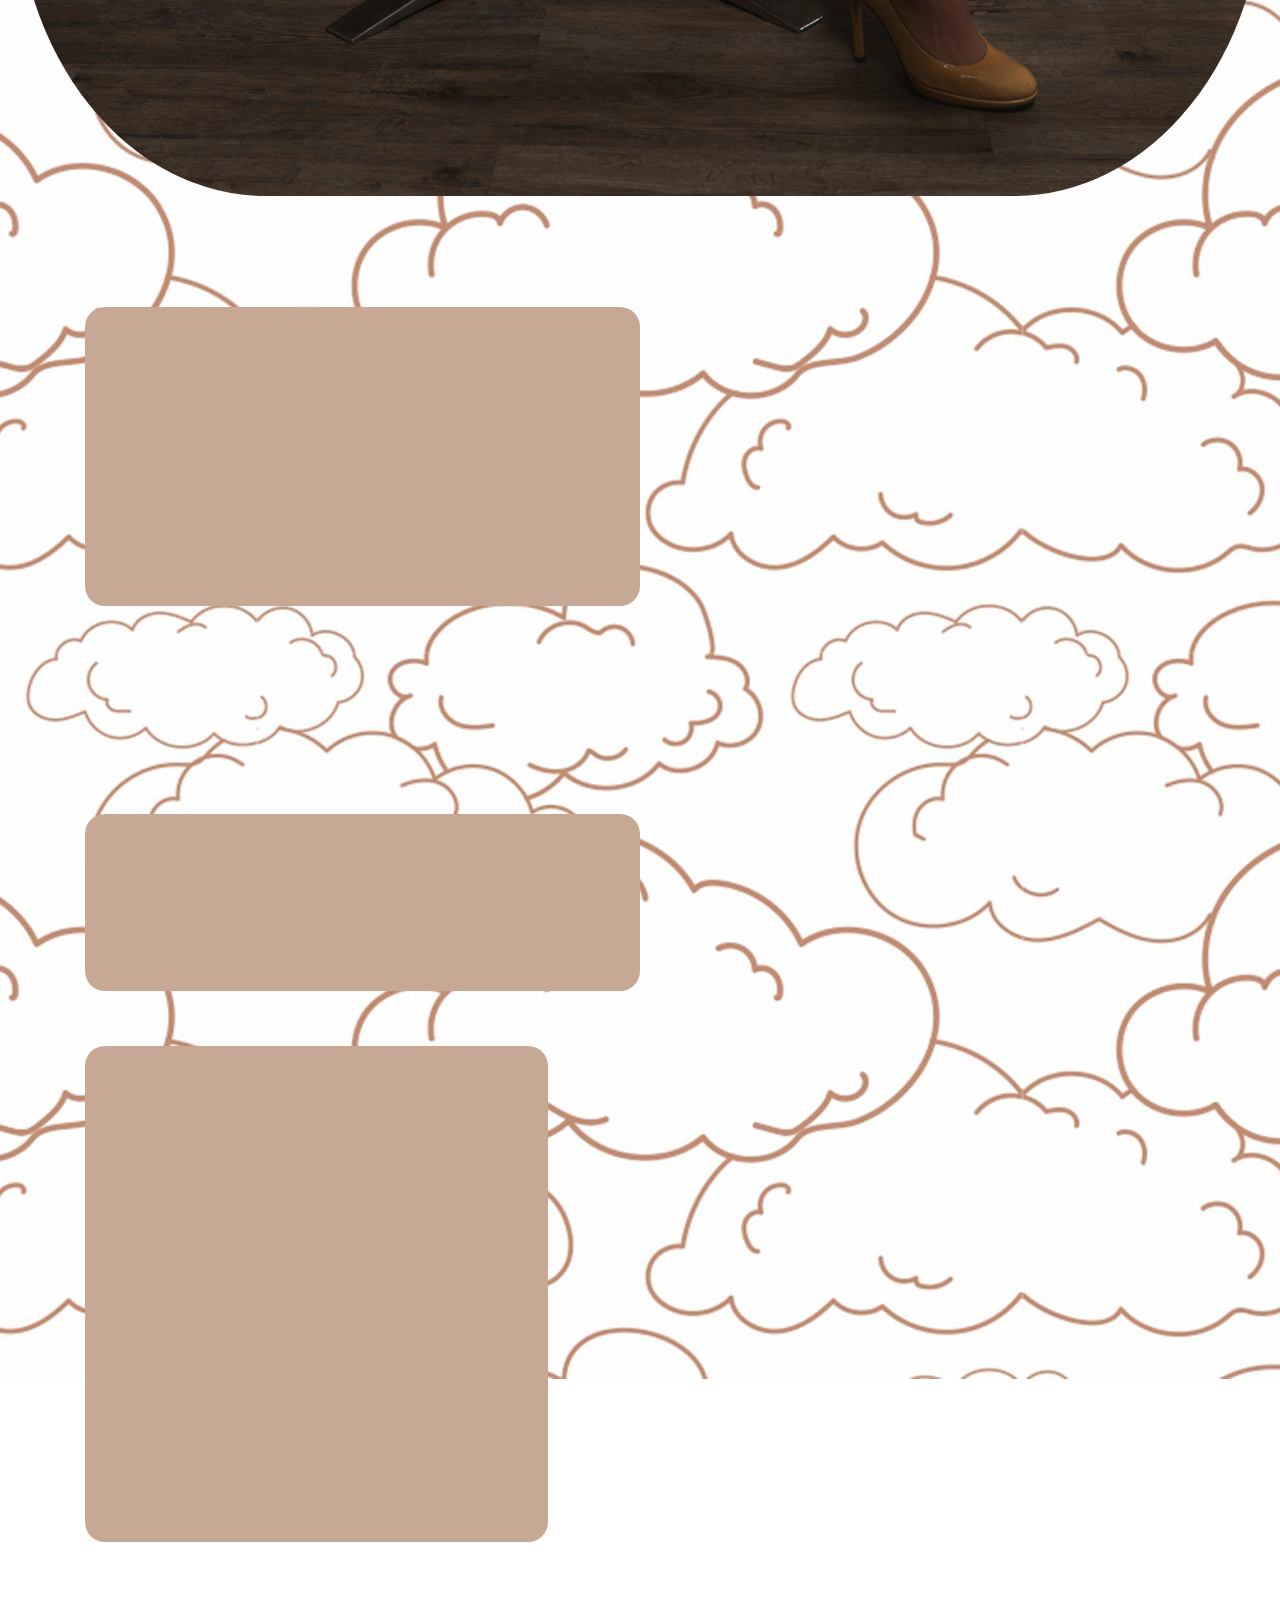
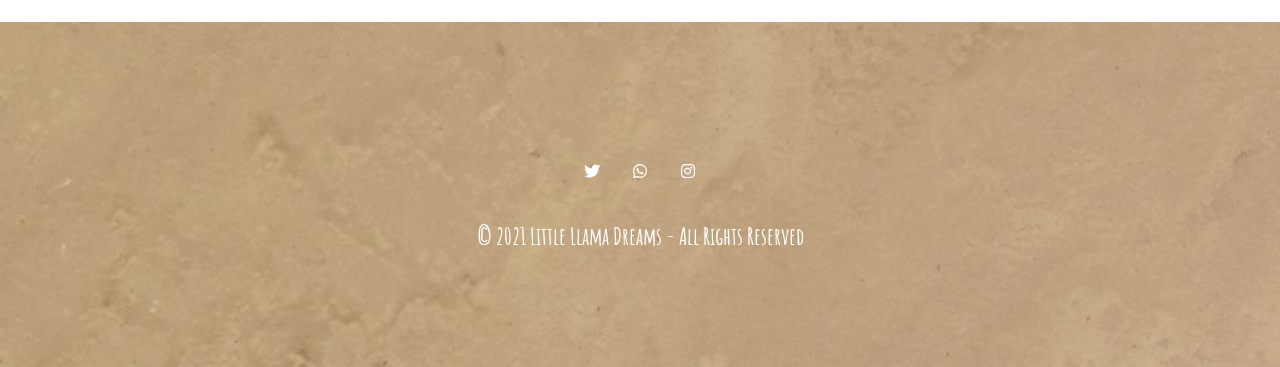
==== commit 6fc4c01e: "tittle color update" ====
--- a/about-us.html
+++ b/about-us.html
@@ -204,7 +204,7 @@
         </div>
         <!-- <div class="overlay-inner bg-dark opacity-40"></div> -->
       </div>
-      <div class="container align-self-xl-center text-white">
+      <div class="container align-self-xl-center text-brown">
 
         <div class="row">
           <div class="col-11 col-xl-6 bg-custom-dark ">
@@ -231,7 +231,7 @@
           <!-- <img src="assets/images/lana-contact.jpg" alt="background"> -->
         </div>
       </div>
-      <div class="container align-self-center text-white">
+      <div class="container align-self-center text-brown">
         <div class="row mb-7">
           <div class="col-11 col-xl-6 bg-custom-dark mt-10">
             <h2 class="mb-4 animated milky text-center" data-animation="fadeInUp">Contact Us</h2>
--- a/assets/css/theme.css
+++ b/assets/css/theme.css
@@ -599,8 +599,7 @@
 .row {
   display: flex;
   flex-wrap: wrap;
-  margin-right: -15px;
-  margin-left: -15px;
+
 }
 .row2{
   margin-top: -100px;
@@ -624,8 +623,8 @@
 .col-auto, .col-12, .col-11, .col-10, .col-9, .col-8, .col-7, .col-6, .col-5, .col-4, .col-3, .col-2, .col-1 {
   position: relative;
   width: 100%;
-  padding-right: 15px;
-  padding-left: 15px;
+  /*padding-right: 15px;
+  padding-left: 15px;*/
 
   margin-top: 15px;
   
@@ -731,8 +730,26 @@
 .col-12 {
   flex: 0 0 100%;
   max-width: 100%;
-  margin: 0 auto;
-}
+
+
+}
+.vertical-center{
+  display: -webkit-flex;
+  display: -ms-flexbox;
+  display:flex;
+  flex-direction: row;
+
+  align-items: center;
+}
+@media (max-width: 992px){
+  .col-12-1{
+    max-width: 49%;
+  }
+  .col-12-2{
+    max-width: 49%;
+  }
+}
+
 
 .order-first {
   order: -1;
@@ -7726,6 +7743,8 @@
 .mb-4,
 .my-4 {
   margin-bottom: 1rem !important;
+  line-height: 100%;
+
 }
 .ti{
   display: flex;
@@ -15997,10 +16016,12 @@
   }
 }
 
-p:last-child {
+p:last-child {  
   margin-bottom: 0;
 }
-
+.space-top{
+  margin-top: 0px;
+}
 ::selection {
   color: #fff;
   background-color: #405be8;
@@ -17548,11 +17569,18 @@
 
 .portfolio-item {
   position: relative;
+  display: flex;
+
 }
 
 .portfolio-item .item-media {
   position: relative;
   overflow: hidden;
+}
+.item-media{
+  border-radius: 100%;
+  margin-bottom: 15px;
+  width: 100%;
 }
 
 .portfolio-item .item-media a,
@@ -17568,17 +17596,27 @@
 
 @media (max-width: 575px) {
   .portfolio-item .item-media .media-container {
-    height: 70vh;
+    height: 20vh;
+  
+  }
+  .media-container{
+    
+    display: flex;
+    flex-direction: row;
+    flex-wrap: wrap;
+
+    justify-content: center;
+    align-items: center;
   }
 }
 @media (min-width: 576px) {
   .portfolio-item .item-media .media-container {
-    height: 70vh;
+    height: 30vh;
   }
 }
 @media (min-width: 768px) {
   .portfolio-item .item-media .media-container {
-    height: 70vh;
+    height: 40vh;
   }
 }
 @media (min-width: 992px) {
@@ -17601,6 +17639,7 @@
   bottom: -1px;
   left: -1px;
   right: -1px;
+
 }
 
 .bg-black {
@@ -17725,6 +17764,7 @@
 
 .bg-cover {
   background-size: cover;
+
 }
 
 .bg-contain {
@@ -17732,6 +17772,7 @@
 }
 
 .bg-cover, .bg-contain {
+  
   background-repeat: repeat;
   background-position: center;
 }
--- a/assets/css/custom.css
+++ b/assets/css/custom.css
@@ -132,12 +132,27 @@
     .text-brown {
         margin-right : auto;
     }
-    a.maxim{
-        display: block;
-        z-index: 0;
-    }
-}
-
+}
+.maxim{
+    right: 30px;
+    top: 105px;
+    position: absolute;
+    font-size: 25px;
+    opacity: 1;
+    z-index: 50;
+    line-height: 25px;
+}
+.maximi{
+    right: 30px;
+    top: 105px;
+    position: absolute;
+    z-index: 155;
+    opacity: 1;
+}
+svg{
+    fill: rgb(148, 141, 141);
+    z-index: 1;
+}
 .bg-brown2 {    
     background-image: url(../images/AD601.jpg);
     background-repeat: no-repeat;
@@ -324,6 +339,7 @@
 
 .d-space-title {
     justify-content: space-evenly;
+    height: 100px;
 }
 
 .img-boton-follow {
@@ -385,6 +401,9 @@
     width: 100%;
     height: 100%;
 }
+.top-bg-rev{
+    background-size: 100% 100%;
+}
 .pa{
     margin-left:8px;
 }
@@ -392,5 +411,12 @@
     z-index: 6;
 }
 .spacee{
-    margin-top: 1.5em;
-}
+    padding-top: 1.5em;
+}
+.dis{
+    opacity: .5 !important;
+}/*161.547 -195.547*/
+.yep{
+    position: absolute;
+    top: 31px;
+}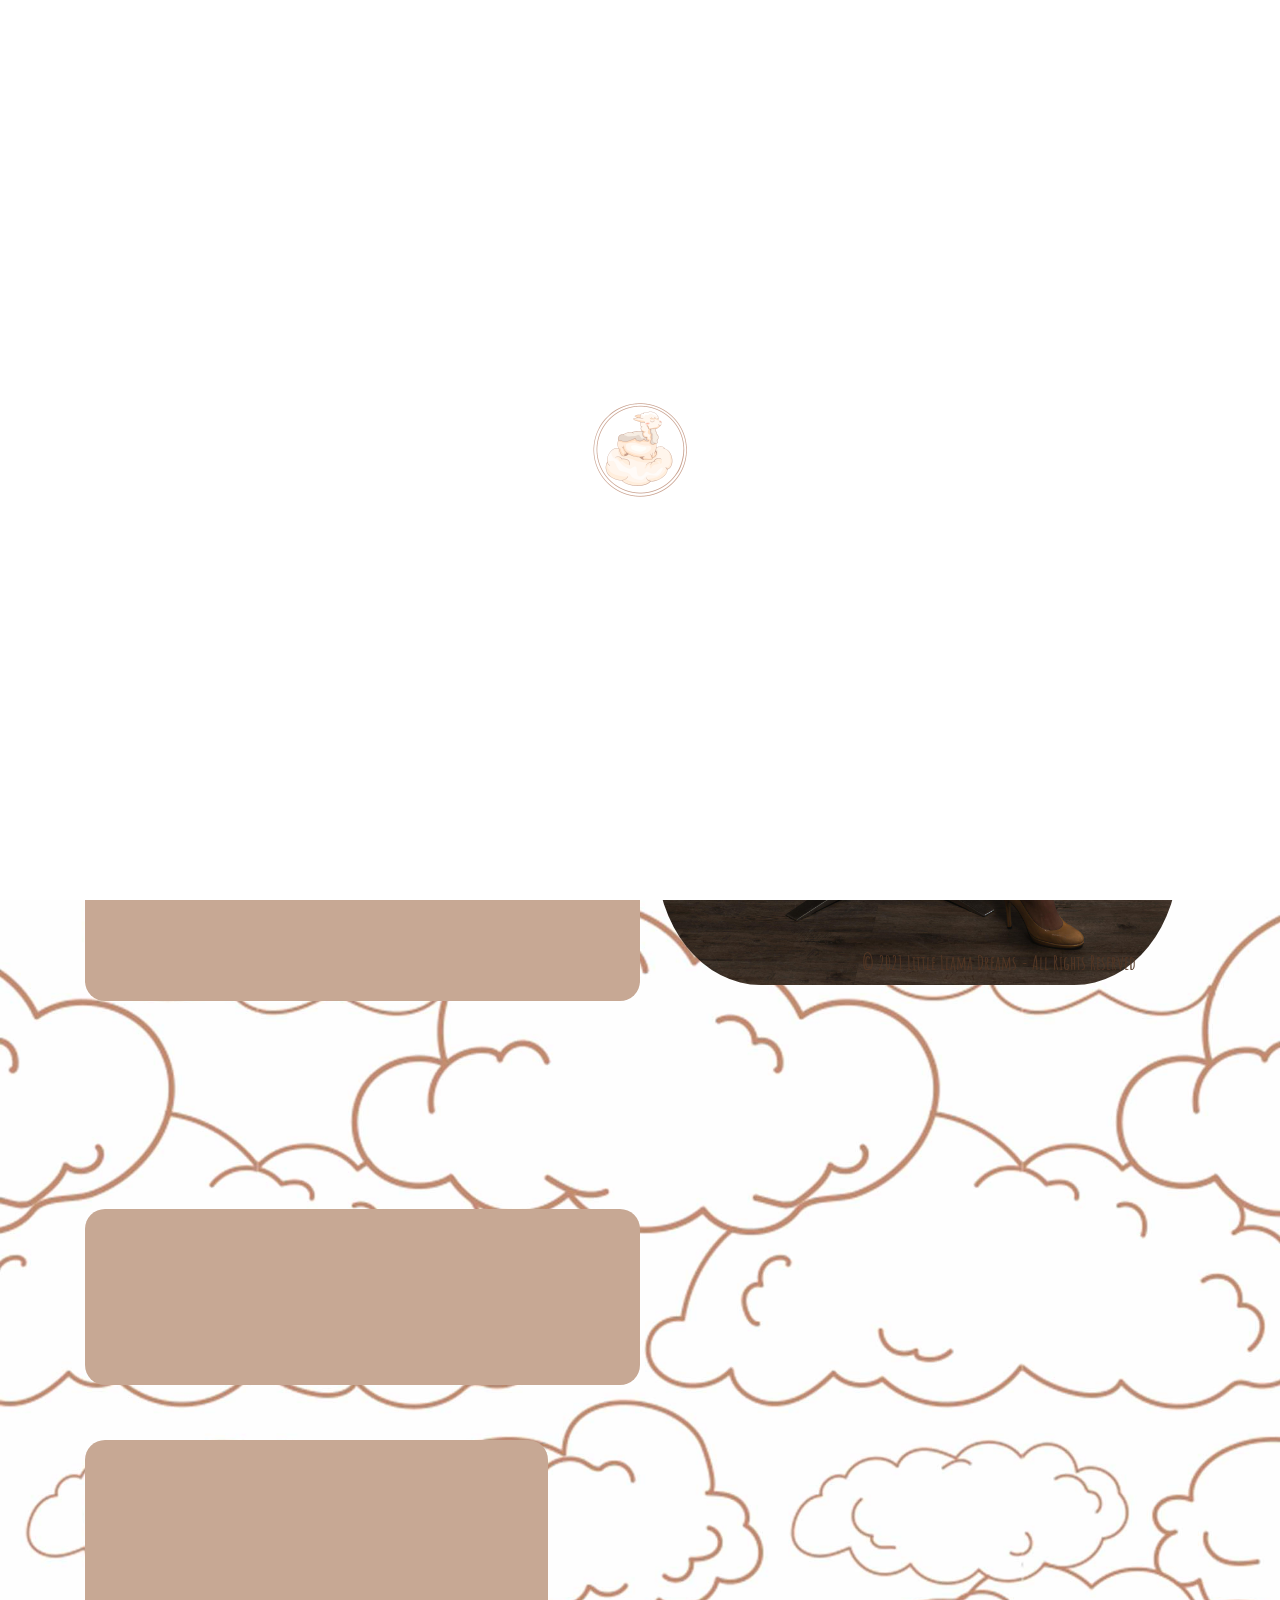
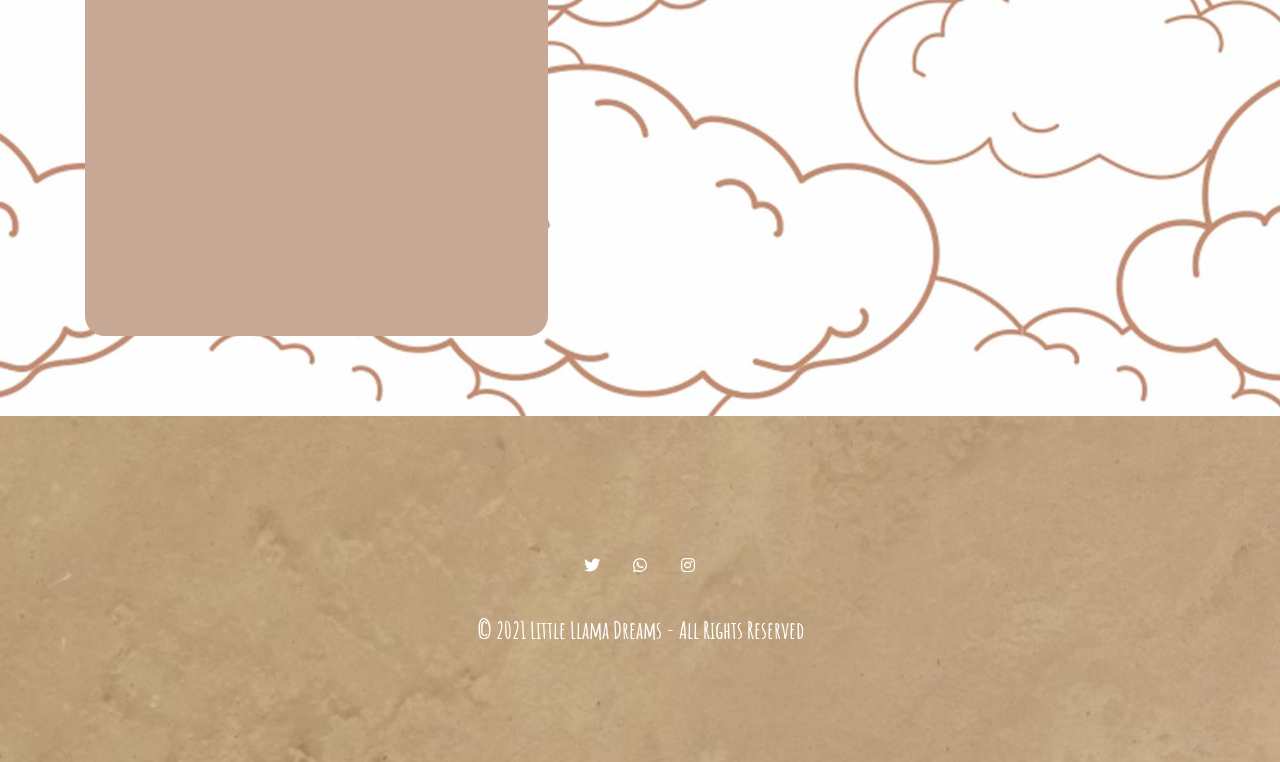
==== commit 2df709d3: "after monday" ====
--- a/about-us.html
+++ b/about-us.html
@@ -73,7 +73,7 @@
           <a class="nav-link" href="Services.html">Services</a>
         </li>
         <li class="nav-item my-auto padding-izq" data-menuanchor="about-us">
-          <a class="nav-link" href="#about-us">About Us</a>
+          <a class="nav-link" href="#about-us">About Me</a>
         </li>
         <li class="nav-item my-auto padding-izq" data-menuanchor="reviews">
           <a class="nav-link" href="review.html">Reviews</a>
@@ -144,7 +144,7 @@
           <img src="assets/images/background-llama.jpg" alt="background"> this image bg have to be commented
         </div>
       </div>-->
-      <h2 class="about-tittle"> About Us </h2>
+      <h2 class="about-tittle"> About Me </h2>
 
       <!--<div class="container on-mobile text-white mt-10">
         <div class="row">
@@ -162,9 +162,7 @@
         </div>
       </div>-->
     </section>
-    <div class="bg-cover ver">
-      <img src="./new-pictures/ABOUT-ME.jpg" class="fulle" alt="">
-    </div>
+    
     <!-- Section - Our mission -->
     <!--<section class="ln-section d-xl-flex" data-anchor="about-us" data-tooltip="Our mission" data-overlay-color="#00050e"
       data-overlay-opacity="90">
@@ -206,7 +204,7 @@
       </div>
       <div class="container align-self-xl-center text-brown">
 
-        <div class="row">
+        <div class="row vertical-center-about ">
           <div class="col-11 col-xl-6 bg-custom-dark ">
             <h2 class="mb-4 animated milky text-center" data-animation="fadeInUp" data-animation-delay="150">We are committed to
               providing the very best photography experience</h2>
@@ -217,6 +215,11 @@
               amazing photographs for your family.
             </p>
           </div>
+          <div class="col-11 col-xl-6 ">
+            <div class="bg-cover ver">
+              <img src="./new-pictures/ABOUT-ME.jpg" class="fulle" alt="">
+            </div>
+          </div>
         </div>
 
       </div>
@@ -232,7 +235,7 @@
         </div>
       </div>
       <div class="container align-self-center text-brown">
-        <div class="row mb-7">
+        <div class="row mb-7 centerA">
           <div class="col-11 col-xl-6 bg-custom-dark mt-10">
             <h2 class="mb-4 animated milky text-center" data-animation="fadeInUp">Contact Us</h2>
             <p class="animated font-text text-brown" data-animation="fadeInUp" data-animation-delay="150">Want to say
@@ -240,7 +243,7 @@
               more about us? Give us a call or drop us an email and we will get back to you as soon as we can.</p>
           </div>
         </div>
-        <div class="row">
+        <div class="row centerA">
           <div class="col-11 col-lg-5 mb-8 mb-lg-0 bg-custom-dark ">
             <div class="row">
 
--- a/assets/css/theme.css
+++ b/assets/css/theme.css
@@ -17579,6 +17579,7 @@
 }
 .item-media{
   border-radius: 100%;
+  margin: 0 10px;
   margin-bottom: 15px;
   width: 100%;
 }
--- a/assets/css/custom.css
+++ b/assets/css/custom.css
@@ -130,7 +130,7 @@
 }
 @media(max-width: 992px){
     .text-brown {
-        margin-right : auto;
+        margin: 0 auto;
     }
 }
 .maxim{
